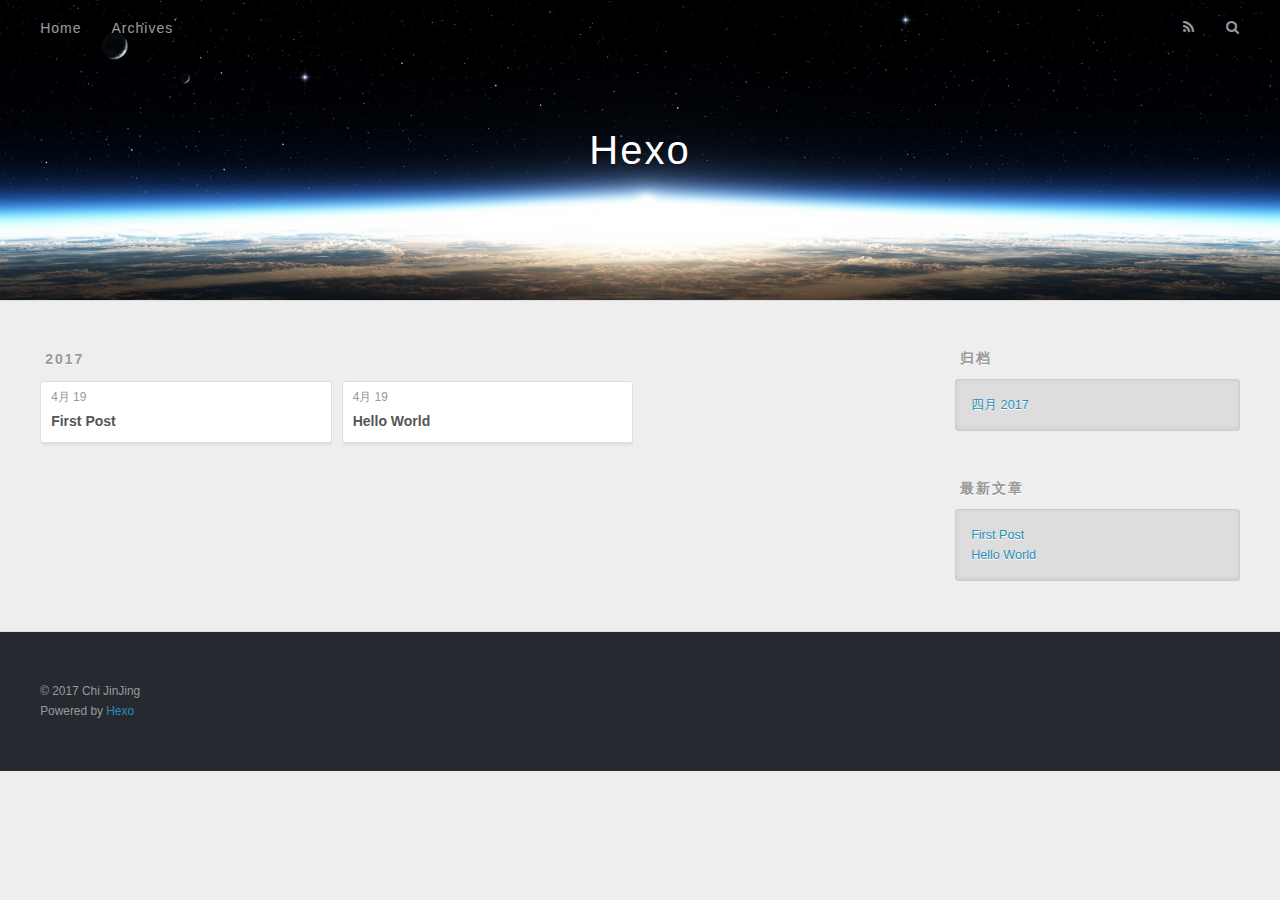
==== archives/2017/index.html @ 20dba2d6 "Site updated: 2017-04-19 13:00:34" ====
<!DOCTYPE html>
<html>
<head>
  <meta charset="utf-8">
  
  <title>归档: 2017 | Hexo</title>
  <meta name="viewport" content="width=device-width, initial-scale=1, maximum-scale=1">
  <meta property="og:type" content="website">
<meta property="og:title" content="Hexo">
<meta property="og:url" content="http://chijinjing.top/archives/2017/index.html">
<meta property="og:site_name" content="Hexo">
<meta name="twitter:card" content="summary">
<meta name="twitter:title" content="Hexo">
  
    <link rel="alternate" href="/atom.xml" title="Hexo" type="application/atom+xml">
  
  
    <link rel="icon" href="/favicon.png">
  
  
    <link href="//fonts.googleapis.com/css?family=Source+Code+Pro" rel="stylesheet" type="text/css">
  
  <link rel="stylesheet" href="/css/style.css">
  

</head>

<body>
  <div id="container">
    <div id="wrap">
      <header id="header">
  <div id="banner"></div>
  <div id="header-outer" class="outer">
    <div id="header-title" class="inner">
      <h1 id="logo-wrap">
        <a href="/" id="logo">Hexo</a>
      </h1>
      
    </div>
    <div id="header-inner" class="inner">
      <nav id="main-nav">
        <a id="main-nav-toggle" class="nav-icon"></a>
        
          <a class="main-nav-link" href="/">Home</a>
        
          <a class="main-nav-link" href="/archives">Archives</a>
        
      </nav>
      <nav id="sub-nav">
        
          <a id="nav-rss-link" class="nav-icon" href="/atom.xml" title="RSS Feed"></a>
        
        <a id="nav-search-btn" class="nav-icon" title="搜索"></a>
      </nav>
      <div id="search-form-wrap">
        <form action="//google.com/search" method="get" accept-charset="UTF-8" class="search-form"><input type="search" name="q" class="search-form-input" placeholder="Search"><button type="submit" class="search-form-submit">&#xF002;</button><input type="hidden" name="sitesearch" value="http://chijinjing.top"></form>
      </div>
    </div>
  </div>
</header>
      <div class="outer">
        <section id="main">
  
  
    
    
      
      
      <section class="archives-wrap">
        <div class="archive-year-wrap">
          <a href="/archives/2017" class="archive-year">2017</a>
        </div>
        <div class="archives">
    
    <article class="archive-article archive-type-post">
  <div class="archive-article-inner">
    <header class="archive-article-header">
      <a href="/2017/04/19/First-Post/" class="archive-article-date">
  <time datetime="2017-04-19T04:58:20.000Z" itemprop="datePublished">4月 19</time>
</a>
      
  
    <h1 itemprop="name">
      <a class="archive-article-title" href="/2017/04/19/First-Post/">First Post</a>
    </h1>
  

    </header>
  </div>
</article>
  
    
    
    <article class="archive-article archive-type-post">
  <div class="archive-article-inner">
    <header class="archive-article-header">
      <a href="/2017/04/19/hello-world/" class="archive-article-date">
  <time datetime="2017-04-19T04:45:37.104Z" itemprop="datePublished">4月 19</time>
</a>
      
  
    <h1 itemprop="name">
      <a class="archive-article-title" href="/2017/04/19/hello-world/">Hello World</a>
    </h1>
  

    </header>
  </div>
</article>
  
  
    </div></section>
  

</section>
        
          <aside id="sidebar">
  
    

  
    

  
    
  
    
  <div class="widget-wrap">
    <h3 class="widget-title">归档</h3>
    <div class="widget">
      <ul class="archive-list"><li class="archive-list-item"><a class="archive-list-link" href="/archives/2017/04/">四月 2017</a></li></ul>
    </div>
  </div>


  
    
  <div class="widget-wrap">
    <h3 class="widget-title">最新文章</h3>
    <div class="widget">
      <ul>
        
          <li>
            <a href="/2017/04/19/First-Post/">First Post</a>
          </li>
        
          <li>
            <a href="/2017/04/19/hello-world/">Hello World</a>
          </li>
        
      </ul>
    </div>
  </div>

  
</aside>
        
      </div>
      <footer id="footer">
  
  <div class="outer">
    <div id="footer-info" class="inner">
      &copy; 2017 Chi JinJing<br>
      Powered by <a href="http://hexo.io/" target="_blank">Hexo</a>
    </div>
  </div>
</footer>
    </div>
    <nav id="mobile-nav">
  
    <a href="/" class="mobile-nav-link">Home</a>
  
    <a href="/archives" class="mobile-nav-link">Archives</a>
  
</nav>
    

<script src="//ajax.googleapis.com/ajax/libs/jquery/2.0.3/jquery.min.js"></script>


  <link rel="stylesheet" href="/fancybox/jquery.fancybox.css">
  <script src="/fancybox/jquery.fancybox.pack.js"></script>


<script src="/js/script.js"></script>

  </div>
</body>
</html>
---- css/style.css ----
body {
  width: 100%;
}
body:before,
body:after {
  content: "";
  display: table;
}
body:after {
  clear: both;
}
html,
body,
div,
span,
applet,
object,
iframe,
h1,
h2,
h3,
h4,
h5,
h6,
p,
blockquote,
pre,
a,
abbr,
acronym,
address,
big,
cite,
code,
del,
dfn,
em,
img,
ins,
kbd,
q,
s,
samp,
small,
strike,
strong,
sub,
sup,
tt,
var,
dl,
dt,
dd,
ol,
ul,
li,
fieldset,
form,
label,
legend,
table,
caption,
tbody,
tfoot,
thead,
tr,
th,
td {
  margin: 0;
  padding: 0;
  border: 0;
  outline: 0;
  font-weight: inherit;
  font-style: inherit;
  font-family: inherit;
  font-size: 100%;
  vertical-align: baseline;
}
body {
  line-height: 1;
  color: #000;
  background: #fff;
}
ol,
ul {
  list-style: none;
}
table {
  border-collapse: separate;
  border-spacing: 0;
  vertical-align: middle;
}
caption,
th,
td {
  text-align: left;
  font-weight: normal;
  vertical-align: middle;
}
a img {
  border: none;
}
input,
button {
  margin: 0;
  padding: 0;
}
input::-moz-focus-inner,
button::-moz-focus-inner {
  border: 0;
  padding: 0;
}
@font-face {
  font-family: FontAwesome;
  font-style: normal;
  font-weight: normal;
  src: url("fonts/fontawesome-webfont.eot?v=#4.0.3");
  src: url("fonts/fontawesome-webfont.eot?#iefix&v=#4.0.3") format("embedded-opentype"), url("fonts/fontawesome-webfont.woff?v=#4.0.3") format("woff"), url("fonts/fontawesome-webfont.ttf?v=#4.0.3") format("truetype"), url("fonts/fontawesome-webfont.svg#fontawesomeregular?v=#4.0.3") format("svg");
}
html,
body,
#container {
  height: 100%;
}
body {
  background: #eee;
  font: 14px "Helvetica Neue", Helvetica, Arial, sans-serif;
  -webkit-text-size-adjust: 100%;
}
.outer {
  max-width: 1220px;
  margin: 0 auto;
  padding: 0 20px;
}
.outer:before,
.outer:after {
  content: "";
  display: table;
}
.outer:after {
  clear: both;
}
.inner {
  display: inline;
  float: left;
  width: 98.33333333333333%;
  margin: 0 0.833333333333333%;
}
.left,
.alignleft {
  float: left;
}
.right,
.alignright {
  float: right;
}
.clear {
  clear: both;
}
#container {
  position: relative;
}
.mobile-nav-on {
  overflow: hidden;
}
#wrap {
  height: 100%;
  width: 100%;
  position: absolute;
  top: 0;
  left: 0;
  -webkit-transition: 0.2s ease-out;
  -moz-transition: 0.2s ease-out;
  -ms-transition: 0.2s ease-out;
  transition: 0.2s ease-out;
  z-index: 1;
  background: #eee;
}
.mobile-nav-on #wrap {
  left: 280px;
}
@media screen and (min-width: 768px) {
  #main {
    display: inline;
    float: left;
    width: 73.33333333333333%;
    margin: 0 0.833333333333333%;
  }
}
.article-date,
.article-category-link,
.archive-year,
.widget-title {
  text-decoration: none;
  text-transform: uppercase;
  letter-spacing: 2px;
  color: #999;
  margin-bottom: 1em;
  margin-left: 5px;
  line-height: 1em;
  text-shadow: 0 1px #fff;
  font-weight: bold;
}
.article-inner,
.archive-article-inner {
  background: #fff;
  -webkit-box-shadow: 1px 2px 3px #ddd;
  box-shadow: 1px 2px 3px #ddd;
  border: 1px solid #ddd;
  border-radius: 3px;
}
.article-entry h1,
.widget h1 {
  font-size: 2em;
}
.article-entry h2,
.widget h2 {
  font-size: 1.5em;
}
.article-entry h3,
.widget h3 {
  font-size: 1.3em;
}
.article-entry h4,
.widget h4 {
  font-size: 1.2em;
}
.article-entry h5,
.widget h5 {
  font-size: 1em;
}
.article-entry h6,
.widget h6 {
  font-size: 1em;
  color: #999;
}
.article-entry hr,
.widget hr {
  border: 1px dashed #ddd;
}
.article-entry strong,
.widget strong {
  font-weight: bold;
}
.article-entry em,
.widget em,
.article-entry cite,
.widget cite {
  font-style: italic;
}
.article-entry sup,
.widget sup,
.article-entry sub,
.widget sub {
  font-size: 0.75em;
  line-height: 0;
  position: relative;
  vertical-align: baseline;
}
.article-entry sup,
.widget sup {
  top: -0.5em;
}
.article-entry sub,
.widget sub {
  bottom: -0.2em;
}
.article-entry small,
.widget small {
  font-size: 0.85em;
}
.article-entry acronym,
.widget acronym,
.article-entry abbr,
.widget abbr {
  border-bottom: 1px dotted;
}
.article-entry ul,
.widget ul,
.article-entry ol,
.widget ol,
.article-entry dl,
.widget dl {
  margin: 0 20px;
  line-height: 1.6em;
}
.article-entry ul ul,
.widget ul ul,
.article-entry ol ul,
.widget ol ul,
.article-entry ul ol,
.widget ul ol,
.article-entry ol ol,
.widget ol ol {
  margin-top: 0;
  margin-bottom: 0;
}
.article-entry ul,
.widget ul {
  list-style: disc;
}
.article-entry ol,
.widget ol {
  list-style: decimal;
}
.article-entry dt,
.widget dt {
  font-weight: bold;
}
#header {
  height: 300px;
  position: relative;
  border-bottom: 1px solid #ddd;
}
#header:before,
#header:after {
  content: "";
  position: absolute;
  left: 0;
  right: 0;
  height: 40px;
}
#header:before {
  top: 0;
  background: -webkit-linear-gradient(rgba(0,0,0,0.2), transparent);
  background: -moz-linear-gradient(rgba(0,0,0,0.2), transparent);
  background: -ms-linear-gradient(rgba(0,0,0,0.2), transparent);
  background: linear-gradient(rgba(0,0,0,0.2), transparent);
}
#header:after {
  bottom: 0;
  background: -webkit-linear-gradient(transparent, rgba(0,0,0,0.2));
  background: -moz-linear-gradient(transparent, rgba(0,0,0,0.2));
  background: -ms-linear-gradient(transparent, rgba(0,0,0,0.2));
  background: linear-gradient(transparent, rgba(0,0,0,0.2));
}
#header-outer {
  height: 100%;
  position: relative;
}
#header-inner {
  position: relative;
  overflow: hidden;
}
#banner {
  position: absolute;
  top: 0;
  left: 0;
  width: 100%;
  height: 100%;
  background: url("images/banner.jpg") center #000;
  -webkit-background-size: cover;
  -moz-background-size: cover;
  background-size: cover;
  z-index: -1;
}
#header-title {
  text-align: center;
  height: 40px;
  position: absolute;
  top: 50%;
  left: 0;
  margin-top: -20px;
}
#logo,
#subtitle {
  text-decoration: none;
  color: #fff;
  font-weight: 300;
  text-shadow: 0 1px 4px rgba(0,0,0,0.3);
}
#logo {
  font-size: 40px;
  line-height: 40px;
  letter-spacing: 2px;
}
#subtitle {
  font-size: 16px;
  line-height: 16px;
  letter-spacing: 1px;
}
#subtitle-wrap {
  margin-top: 16px;
}
#main-nav {
  float: left;
  margin-left: -15px;
}
.nav-icon,
.main-nav-link {
  float: left;
  color: #fff;
  opacity: 0.6;
  text-decoration: none;
  text-shadow: 0 1px rgba(0,0,0,0.2);
  -webkit-transition: opacity 0.2s;
  -moz-transition: opacity 0.2s;
  -ms-transition: opacity 0.2s;
  transition: opacity 0.2s;
  display: block;
  padding: 20px 15px;
}
.nav-icon:hover,
.main-nav-link:hover {
  opacity: 1;
}
.nav-icon {
  font-family: FontAwesome;
  text-align: center;
  font-size: 14px;
  width: 14px;
  height: 14px;
  padding: 20px 15px;
  position: relative;
  cursor: pointer;
}
.main-nav-link {
  font-weight: 300;
  letter-spacing: 1px;
}
@media screen and (max-width: 479px) {
  .main-nav-link {
    display: none;
  }
}
#main-nav-toggle {
  display: none;
}
#main-nav-toggle:before {
  content: "\f0c9";
}
@media screen and (max-width: 479px) {
  #main-nav-toggle {
    display: block;
  }
}
#sub-nav {
  float: right;
  margin-right: -15px;
}
#nav-rss-link:before {
  content: "\f09e";
}
#nav-search-btn:before {
  content: "\f002";
}
#search-form-wrap {
  position: absolute;
  top: 15px;
  width: 150px;
  height: 30px;
  right: -150px;
  opacity: 0;
  -webkit-transition: 0.2s ease-out;
  -moz-transition: 0.2s ease-out;
  -ms-transition: 0.2s ease-out;
  transition: 0.2s ease-out;
}
#search-form-wrap.on {
  opacity: 1;
  right: 0;
}
@media screen and (max-width: 479px) {
  #search-form-wrap {
    width: 100%;
    right: -100%;
  }
}
.search-form {
  position: absolute;
  top: 0;
  left: 0;
  right: 0;
  background: #fff;
  padding: 5px 15px;
  border-radius: 15px;
  -webkit-box-shadow: 0 0 10px rgba(0,0,0,0.3);
  box-shadow: 0 0 10px rgba(0,0,0,0.3);
}
.search-form-input {
  border: none;
  background: none;
  color: #555;
  width: 100%;
  font: 13px "Helvetica Neue", Helvetica, Arial, sans-serif;
  outline: none;
}
.search-form-input::-webkit-search-results-decoration,
.search-form-input::-webkit-search-cancel-button {
  -webkit-appearance: none;
}
.search-form-submit {
  position: absolute;
  top: 50%;
  right: 10px;
  margin-top: -7px;
  font: 13px FontAwesome;
  border: none;
  background: none;
  color: #bbb;
  cursor: pointer;
}
.search-form-submit:hover,
.search-form-submit:focus {
  color: #777;
}
.article {
  margin: 50px 0;
}
.article-inner {
  overflow: hidden;
}
.article-meta:before,
.article-meta:after {
  content: "";
  display: table;
}
.article-meta:after {
  clear: both;
}
.article-date {
  float: left;
}
.article-category {
  float: left;
  line-height: 1em;
  color: #ccc;
  text-shadow: 0 1px #fff;
  margin-left: 8px;
}
.article-category:before {
  content: "\2022";
}
.article-category-link {
  margin: 0 12px 1em;
}
.article-header {
  padding: 20px 20px 0;
}
.article-title {
  text-decoration: none;
  font-size: 2em;
  font-weight: bold;
  color: #555;
  line-height: 1.1em;
  -webkit-transition: color 0.2s;
  -moz-transition: color 0.2s;
  -ms-transition: color 0.2s;
  transition: color 0.2s;
}
a.article-title:hover {
  color: #258fb8;
}
.article-entry {
  color: #555;
  padding: 0 20px;
}
.article-entry:before,
.article-entry:after {
  content: "";
  display: table;
}
.article-entry:after {
  clear: both;
}
.article-entry p,
.article-entry table {
  line-height: 1.6em;
  margin: 1.6em 0;
}
.article-entry h1,
.article-entry h2,
.article-entry h3,
.article-entry h4,
.article-entry h5,
.article-entry h6 {
  font-weight: bold;
}
.article-entry h1,
.article-entry h2,
.article-entry h3,
.article-entry h4,
.article-entry h5,
.article-entry h6 {
  line-height: 1.1em;
  margin: 1.1em 0;
}
.article-entry a {
  color: #258fb8;
  text-decoration: none;
}
.article-entry a:hover {
  text-decoration: underline;
}
.article-entry ul,
.article-entry ol,
.article-entry dl {
  margin-top: 1.6em;
  margin-bottom: 1.6em;
}
.article-entry img,
.article-entry video {
  max-width: 100%;
  height: auto;
  display: block;
  margin: auto;
}
.article-entry iframe {
  border: none;
}
.article-entry table {
  width: 100%;
  border-collapse: collapse;
  border-spacing: 0;
}
.article-entry th {
  font-weight: bold;
  border-bottom: 3px solid #ddd;
  padding-bottom: 0.5em;
}
.article-entry td {
  border-bottom: 1px solid #ddd;
  padding: 10px 0;
}
.article-entry blockquote {
  font-family: Georgia, "Times New Roman", serif;
  font-size: 1.4em;
  margin: 1.6em 20px;
  text-align: center;
}
.article-entry blockquote footer {
  font-size: 14px;
  margin: 1.6em 0;
  font-family: "Helvetica Neue", Helvetica, Arial, sans-serif;
}
.article-entry blockquote footer cite:before {
  content: "—";
  padding: 0 0.5em;
}
.article-entry .pullquote {
  text-align: left;
  width: 45%;
  margin: 0;
}
.article-entry .pullquote.left {
  margin-left: 0.5em;
  margin-right: 1em;
}
.article-entry .pullquote.right {
  margin-right: 0.5em;
  margin-left: 1em;
}
.article-entry .caption {
  color: #999;
  display: block;
  font-size: 0.9em;
  margin-top: 0.5em;
  position: relative;
  text-align: center;
}
.article-entry .video-container {
  position: relative;
  padding-top: 56.25%;
  height: 0;
  overflow: hidden;
}
.article-entry .video-container iframe,
.article-entry .video-container object,
.article-entry .video-container embed {
  position: absolute;
  top: 0;
  left: 0;
  width: 100%;
  height: 100%;
  margin-top: 0;
}
.article-more-link a {
  display: inline-block;
  line-height: 1em;
  padding: 6px 15px;
  border-radius: 15px;
  background: #eee;
  color: #999;
  text-shadow: 0 1px #fff;
  text-decoration: none;
}
.article-more-link a:hover {
  background: #258fb8;
  color: #fff;
  text-decoration: none;
  text-shadow: 0 1px #1e7293;
}
.article-footer {
  font-size: 0.85em;
  line-height: 1.6em;
  border-top: 1px solid #ddd;
  padding-top: 1.6em;
  margin: 0 20px 20px;
}
.article-footer:before,
.article-footer:after {
  content: "";
  display: table;
}
.article-footer:after {
  clear: both;
}
.article-footer a {
  color: #999;
  text-decoration: none;
}
.article-footer a:hover {
  color: #555;
}
.article-tag-list-item {
  float: left;
  margin-right: 10px;
}
.article-tag-list-link:before {
  content: "#";
}
.article-comment-link {
  float: right;
}
.article-comment-link:before {
  content: "\f075";
  font-family: FontAwesome;
  padding-right: 8px;
}
.article-share-link {
  cursor: pointer;
  float: right;
  margin-left: 20px;
}
.article-share-link:before {
  content: "\f064";
  font-family: FontAwesome;
  padding-right: 6px;
}
#article-nav {
  position: relative;
}
#article-nav:before,
#article-nav:after {
  content: "";
  display: table;
}
#article-nav:after {
  clear: both;
}
@media screen and (min-width: 768px) {
  #article-nav {
    margin: 50px 0;
  }
  #article-nav:before {
    width: 8px;
    height: 8px;
    position: absolute;
    top: 50%;
    left: 50%;
    margin-top: -4px;
    margin-left: -4px;
    content: "";
    border-radius: 50%;
    background: #ddd;
    -webkit-box-shadow: 0 1px 2px #fff;
    box-shadow: 0 1px 2px #fff;
  }
}
.article-nav-link-wrap {
  text-decoration: none;
  text-shadow: 0 1px #fff;
  color: #999;
  -webkit-box-sizing: border-box;
  -moz-box-sizing: border-box;
  box-sizing: border-box;
  margin-top: 50px;
  text-align: center;
  display: block;
}
.article-nav-link-wrap:hover {
  color: #555;
}
@media screen and (min-width: 768px) {
  .article-nav-link-wrap {
    width: 50%;
    margin-top: 0;
  }
}
@media screen and (min-width: 768px) {
  #article-nav-newer {
    float: left;
    text-align: right;
    padding-right: 20px;
  }
}
@media screen and (min-width: 768px) {
  #article-nav-older {
    float: right;
    text-align: left;
    padding-left: 20px;
  }
}
.article-nav-caption {
  text-transform: uppercase;
  letter-spacing: 2px;
  color: #ddd;
  line-height: 1em;
  font-weight: bold;
}
#article-nav-newer .article-nav-caption {
  margin-right: -2px;
}
.article-nav-title {
  font-size: 0.85em;
  line-height: 1.6em;
  margin-top: 0.5em;
}
.article-share-box {
  position: absolute;
  display: none;
  background: #fff;
  -webkit-box-shadow: 1px 2px 10px rgba(0,0,0,0.2);
  box-shadow: 1px 2px 10px rgba(0,0,0,0.2);
  border-radius: 3px;
  margin-left: -145px;
  overflow: hidden;
  z-index: 1;
}
.article-share-box.on {
  display: block;
}
.article-share-input {
  width: 100%;
  background: none;
  -webkit-box-sizing: border-box;
  -moz-box-sizing: border-box;
  box-sizing: border-box;
  font: 14px "Helvetica Neue", Helvetica, Arial, sans-serif;
  padding: 0 15px;
  color: #555;
  outline: none;
  border: 1px solid #ddd;
  border-radius: 3px 3px 0 0;
  height: 36px;
  line-height: 36px;
}
.article-share-links {
  background: #eee;
}
.article-share-links:before,
.article-share-links:after {
  content: "";
  display: table;
}
.article-share-links:after {
  clear: both;
}
.article-share-twitter,
.article-share-facebook,
.article-share-pinterest,
.article-share-google {
  width: 50px;
  height: 36px;
  display: block;
  float: left;
  position: relative;
  color: #999;
  text-shadow: 0 1px #fff;
}
.article-share-twitter:before,
.article-share-facebook:before,
.article-share-pinterest:before,
.article-share-google:before {
  font-size: 20px;
  font-family: FontAwesome;
  width: 20px;
  height: 20px;
  position: absolute;
  top: 50%;
  left: 50%;
  margin-top: -10px;
  margin-left: -10px;
  text-align: center;
}
.article-share-twitter:hover,
.article-share-facebook:hover,
.article-share-pinterest:hover,
.article-share-google:hover {
  color: #fff;
}
.article-share-twitter:before {
  content: "\f099";
}
.article-share-twitter:hover {
  background: #00aced;
  text-shadow: 0 1px #008abe;
}
.article-share-facebook:before {
  content: "\f09a";
}
.article-share-facebook:hover {
  background: #3b5998;
  text-shadow: 0 1px #2f477a;
}
.article-share-pinterest:before {
  content: "\f0d2";
}
.article-share-pinterest:hover {
  background: #cb2027;
  text-shadow: 0 1px #a21a1f;
}
.article-share-google:before {
  content: "\f0d5";
}
.article-share-google:hover {
  background: #dd4b39;
  text-shadow: 0 1px #be3221;
}
.article-gallery {
  background: #000;
  position: relative;
}
.article-gallery-photos {
  position: relative;
  overflow: hidden;
}
.article-gallery-img {
  display: none;
  max-width: 100%;
}
.article-gallery-img:first-child {
  display: block;
}
.article-gallery-img.loaded {
  position: absolute;
  display: block;
}
.article-gallery-img img {
  display: block;
  max-width: 100%;
  margin: 0 auto;
}
#comments {
  background: #fff;
  -webkit-box-shadow: 1px 2px 3px #ddd;
  box-shadow: 1px 2px 3px #ddd;
  padding: 20px;
  border: 1px solid #ddd;
  border-radius: 3px;
  margin: 50px 0;
}
#comments a {
  color: #258fb8;
}
.archives-wrap {
  margin: 50px 0;
}
.archives:before,
.archives:after {
  content: "";
  display: table;
}
.archives:after {
  clear: both;
}
.archive-year-wrap {
  margin-bottom: 1em;
}
.archives {
  -webkit-column-gap: 10px;
  -moz-column-gap: 10px;
  column-gap: 10px;
}
@media screen and (min-width: 480px) and (max-width: 767px) {
  .archives {
    -webkit-column-count: 2;
    -moz-column-count: 2;
    column-count: 2;
  }
}
@media screen and (min-width: 768px) {
  .archives {
    -webkit-column-count: 3;
    -moz-column-count: 3;
    column-count: 3;
  }
}
.archive-article {
  -webkit-column-break-inside: avoid;
  page-break-inside: avoid;
  overflow: hidden;
  break-inside: avoid-column;
}
.archive-article-inner {
  padding: 10px;
  margin-bottom: 15px;
}
.archive-article-title {
  text-decoration: none;
  font-weight: bold;
  color: #555;
  -webkit-transition: color 0.2s;
  -moz-transition: color 0.2s;
  -ms-transition: color 0.2s;
  transition: color 0.2s;
  line-height: 1.6em;
}
.archive-article-title:hover {
  color: #258fb8;
}
.archive-article-footer {
  margin-top: 1em;
}
.archive-article-date {
  color: #999;
  text-decoration: none;
  font-size: 0.85em;
  line-height: 1em;
  margin-bottom: 0.5em;
  display: block;
}
#page-nav {
  margin: 50px auto;
  background: #fff;
  -webkit-box-shadow: 1px 2px 3px #ddd;
  box-shadow: 1px 2px 3px #ddd;
  border: 1px solid #ddd;
  border-radius: 3px;
  text-align: center;
  color: #999;
  overflow: hidden;
}
#page-nav:before,
#page-nav:after {
  content: "";
  display: table;
}
#page-nav:after {
  clear: both;
}
#page-nav a,
#page-nav span {
  padding: 10px 20px;
  line-height: 1;
  height: 2ex;
}
#page-nav a {
  color: #999;
  text-decoration: none;
}
#page-nav a:hover {
  background: #999;
  color: #fff;
}
#page-nav .prev {
  float: left;
}
#page-nav .next {
  float: right;
}
#page-nav .page-number {
  display: inline-block;
}
@media screen and (max-width: 479px) {
  #page-nav .page-number {
    display: none;
  }
}
#page-nav .current {
  color: #555;
  font-weight: bold;
}
#page-nav .space {
  color: #ddd;
}
#footer {
  background: #262a30;
  padding: 50px 0;
  border-top: 1px solid #ddd;
  color: #999;
}
#footer a {
  color: #258fb8;
  text-decoration: none;
}
#footer a:hover {
  text-decoration: underline;
}
#footer-info {
  line-height: 1.6em;
  font-size: 0.85em;
}
.article-entry pre,
.article-entry .highlight {
  background: #2d2d2d;
  margin: 0 -20px;
  padding: 15px 20px;
  border-style: solid;
  border-color: #ddd;
  border-width: 1px 0;
  overflow: auto;
  color: #ccc;
  line-height: 22.400000000000002px;
}
.article-entry .highlight .gutter pre,
.article-entry .gist .gist-file .gist-data .line-numbers {
  color: #666;
  font-size: 0.85em;
}
.article-entry pre,
.article-entry code {
  font-family: "Source Code Pro", Consolas, Monaco, Menlo, Consolas, monospace;
}
.article-entry code {
  background: #eee;
  text-shadow: 0 1px #fff;
  padding: 0 0.3em;
}
.article-entry pre code {
  background: none;
  text-shadow: none;
  padding: 0;
}
.article-entry .highlight pre {
  border: none;
  margin: 0;
  padding: 0;
}
.article-entry .highlight table {
  margin: 0;
  width: auto;
}
.article-entry .highlight td {
  border: none;
  padding: 0;
}
.article-entry .highlight figcaption {
  font-size: 0.85em;
  color: #999;
  line-height: 1em;
  margin-bottom: 1em;
}
.article-entry .highlight figcaption:before,
.article-entry .highlight figcaption:after {
  content: "";
  display: table;
}
.article-entry .highlight figcaption:after {
  clear: both;
}
.article-entry .highlight figcaption a {
  float: right;
}
.article-entry .highlight .gutter pre {
  text-align: right;
  padding-right: 20px;
}
.article-entry .highlight .line {
  height: 22.400000000000002px;
}
.article-entry .highlight .line.marked {
  background: #515151;
}
.article-entry .gist {
  margin: 0 -20px;
  border-style: solid;
  border-color: #ddd;
  border-width: 1px 0;
  background: #2d2d2d;
  padding: 15px 20px 15px 0;
}
.article-entry .gist .gist-file {
  border: none;
  font-family: "Source Code Pro", Consolas, Monaco, Menlo, Consolas, monospace;
  margin: 0;
}
.article-entry .gist .gist-file .gist-data {
  background: none;
  border: none;
}
.article-entry .gist .gist-file .gist-data .line-numbers {
  background: none;
  border: none;
  padding: 0 20px 0 0;
}
.article-entry .gist .gist-file .gist-data .line-data {
  padding: 0 !important;
}
.article-entry .gist .gist-file .highlight {
  margin: 0;
  padding: 0;
  border: none;
}
.article-entry .gist .gist-file .gist-meta {
  background: #2d2d2d;
  color: #999;
  font: 0.85em "Helvetica Neue", Helvetica, Arial, sans-serif;
  text-shadow: 0 0;
  padding: 0;
  margin-top: 1em;
  margin-left: 20px;
}
.article-entry .gist .gist-file .gist-meta a {
  color: #258fb8;
  font-weight: normal;
}
.article-entry .gist .gist-file .gist-meta a:hover {
  text-decoration: underline;
}
pre .comment,
pre .title {
  color: #999;
}
pre .variable,
pre .attribute,
pre .tag,
pre .regexp,
pre .ruby .constant,
pre .xml .tag .title,
pre .xml .pi,
pre .xml .doctype,
pre .html .doctype,
pre .css .id,
pre .css .class,
pre .css .pseudo {
  color: #f2777a;
}
pre .number,
pre .preprocessor,
pre .built_in,
pre .literal,
pre .params,
pre .constant {
  color: #f99157;
}
pre .class,
pre .ruby .class .title,
pre .css .rules .attribute {
  color: #9c9;
}
pre .string,
pre .value,
pre .inheritance,
pre .header,
pre .ruby .symbol,
pre .xml .cdata {
  color: #9c9;
}
pre .css .hexcolor {
  color: #6cc;
}
pre .function,
pre .python .decorator,
pre .python .title,
pre .ruby .function .title,
pre .ruby .title .keyword,
pre .perl .sub,
pre .javascript .title,
pre .coffeescript .title {
  color: #69c;
}
pre .keyword,
pre .javascript .function {
  color: #c9c;
}
@media screen and (max-width: 479px) {
  #mobile-nav {
    position: absolute;
    top: 0;
    left: 0;
    width: 280px;
    height: 100%;
    background: #191919;
    border-right: 1px solid #fff;
  }
}
@media screen and (max-width: 479px) {
  .mobile-nav-link {
    display: block;
    color: #999;
    text-decoration: none;
    padding: 15px 20px;
    font-weight: bold;
  }
  .mobile-nav-link:hover {
    color: #fff;
  }
}
@media screen and (min-width: 768px) {
  #sidebar {
    display: inline;
    float: left;
    width: 23.333333333333332%;
    margin: 0 0.833333333333333%;
  }
}
.widget-wrap {
  margin: 50px 0;
}
.widget {
  color: #777;
  text-shadow: 0 1px #fff;
  background: #ddd;
  -webkit-box-shadow: 0 -1px 4px #ccc inset;
  box-shadow: 0 -1px 4px #ccc inset;
  border: 1px solid #ccc;
  padding: 15px;
  border-radius: 3px;
}
.widget a {
  color: #258fb8;
  text-decoration: none;
}
.widget a:hover {
  text-decoration: underline;
}
.widget ul ul,
.widget ol ul,
.widget dl ul,
.widget ul ol,
.widget ol ol,
.widget dl ol,
.widget ul dl,
.widget ol dl,
.widget dl dl {
  margin-left: 15px;
  list-style: disc;
}
.widget {
  line-height: 1.6em;
  word-wrap: break-word;
  font-size: 0.9em;
}
.widget ul,
.widget ol {
  list-style: none;
  margin: 0;
}
.widget ul ul,
.widget ol ul,
.widget ul ol,
.widget ol ol {
  margin: 0 20px;
}
.widget ul ul,
.widget ol ul {
  list-style: disc;
}
.widget ul ol,
.widget ol ol {
  list-style: decimal;
}
.category-list-count,
.tag-list-count,
.archive-list-count {
  padding-left: 5px;
  color: #999;
  font-size: 0.85em;
}
.category-list-count:before,
.tag-list-count:before,
.archive-list-count:before {
  content: "(";
}
.category-list-count:after,
.tag-list-count:after,
.archive-list-count:after {
  content: ")";
}
.tagcloud a {
  margin-right: 5px;
  display: inline-block;
}
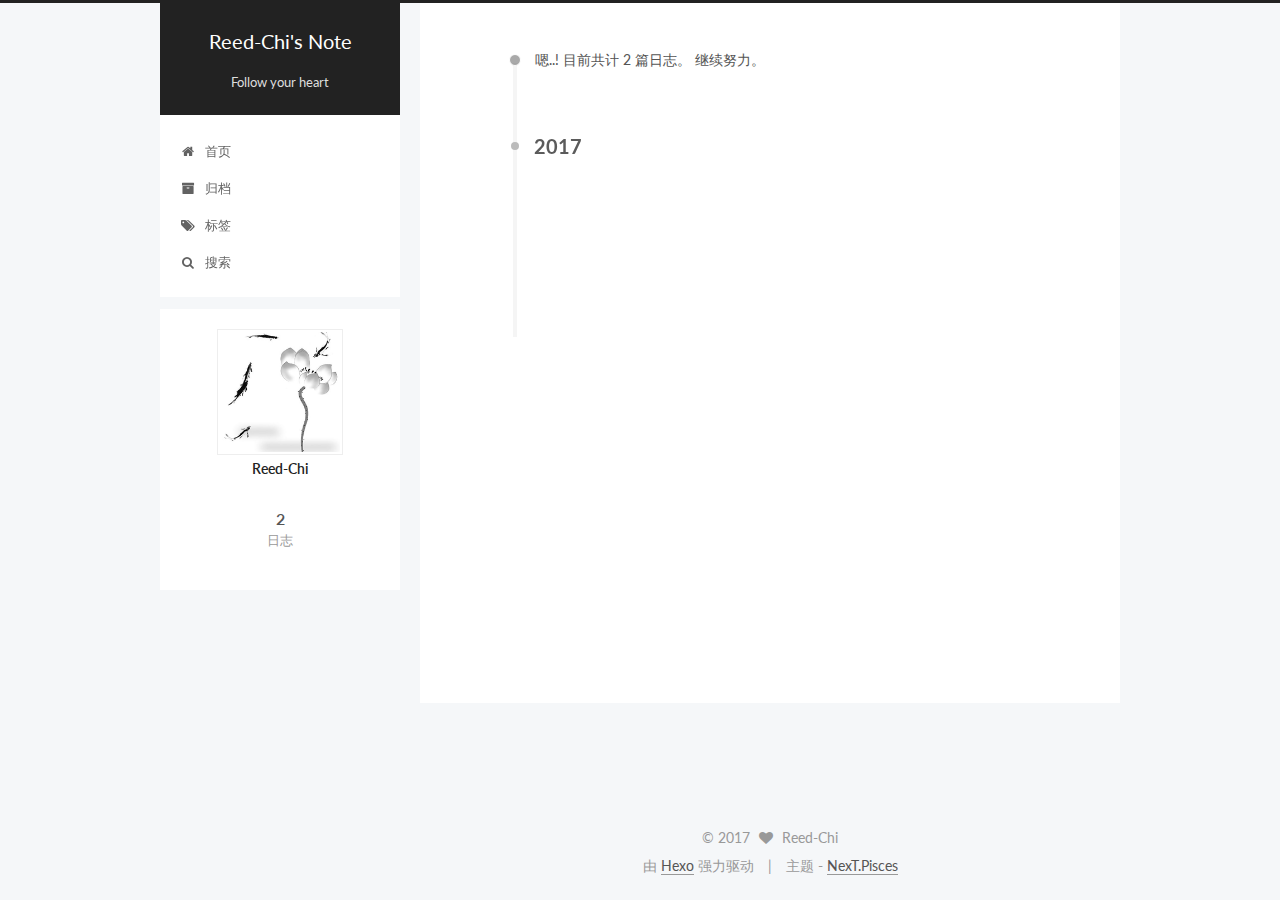
==== commit f6346b42: "Site updated: 2017-04-19 15:24:48" ====
--- a/archives/2017/index.html
+++ b/archives/2017/index.html
@@ -1,189 +1,623 @@
-<!DOCTYPE html>
-<html>
+<!doctype html>
+
+
+
+  
+
+
+<html class="theme-next pisces use-motion" lang="zh-Hans">
 <head>
-  <meta charset="utf-8">
-  
-  <title>归档: 2017 | Hexo</title>
-  <meta name="viewport" content="width=device-width, initial-scale=1, maximum-scale=1">
-  <meta property="og:type" content="website">
-<meta property="og:title" content="Hexo">
+  <meta charset="UTF-8"/>
+<meta http-equiv="X-UA-Compatible" content="IE=edge" />
+<meta name="viewport" content="width=device-width, initial-scale=1, maximum-scale=1"/>
+
+
+
+
+
+
+<meta http-equiv="Cache-Control" content="no-transform" />
+<meta http-equiv="Cache-Control" content="no-siteapp" />
+
+
+
+
+
+
+
+
+
+
+
+
+
+
+
+  
+  
+  <link href="/lib/fancybox/source/jquery.fancybox.css?v=2.1.5" rel="stylesheet" type="text/css" />
+
+
+
+
+  
+  
+  
+  
+
+  
+    
+    
+  
+
+  
+
+  
+
+  
+
+  
+
+  
+    
+    
+    <link href="//fonts.googleapis.com/css?family=Lato:300,300italic,400,400italic,700,700italic&subset=latin,latin-ext" rel="stylesheet" type="text/css">
+  
+
+
+
+
+
+
+<link href="/lib/font-awesome/css/font-awesome.min.css?v=4.6.2" rel="stylesheet" type="text/css" />
+
+<link href="/css/main.css?v=5.1.0" rel="stylesheet" type="text/css" />
+
+
+  <meta name="keywords" content="Hexo, NexT" />
+
+
+
+
+
+
+
+
+  <link rel="shortcut icon" type="image/x-icon" href="/favicon.ico?v=5.1.0" />
+
+
+
+
+
+
+<meta property="og:type" content="website">
+<meta property="og:title" content="Reed-Chi's Note">
 <meta property="og:url" content="http://chijinjing.top/archives/2017/index.html">
-<meta property="og:site_name" content="Hexo">
+<meta property="og:site_name" content="Reed-Chi's Note">
 <meta name="twitter:card" content="summary">
-<meta name="twitter:title" content="Hexo">
-  
-    <link rel="alternate" href="/atom.xml" title="Hexo" type="application/atom+xml">
-  
-  
-    <link rel="icon" href="/favicon.png">
-  
-  
-    <link href="//fonts.googleapis.com/css?family=Source+Code+Pro" rel="stylesheet" type="text/css">
-  
-  <link rel="stylesheet" href="/css/style.css">
-  
-
+<meta name="twitter:title" content="Reed-Chi's Note">
+
+
+
+<script type="text/javascript" id="hexo.configurations">
+  var NexT = window.NexT || {};
+  var CONFIG = {
+    root: '/',
+    scheme: 'Pisces',
+    sidebar: {"position":"left","display":"post","offset":12,"offset_float":0,"b2t":false,"scrollpercent":false},
+    fancybox: true,
+    motion: true,
+    duoshuo: {
+      userId: '0',
+      author: '博主'
+    },
+    algolia: {
+      applicationID: '',
+      apiKey: '',
+      indexName: '',
+      hits: {"per_page":10},
+      labels: {"input_placeholder":"Search for Posts","hits_empty":"We didn't find any results for the search: ${query}","hits_stats":"${hits} results found in ${time} ms"}
+    }
+  };
+</script>
+
+
+
+  <link rel="canonical" href="http://chijinjing.top/archives/2017/"/>
+
+
+
+
+
+  <title> 归档 | Reed-Chi's Note </title>
 </head>
 
-<body>
-  <div id="container">
-    <div id="wrap">
-      <header id="header">
-  <div id="banner"></div>
-  <div id="header-outer" class="outer">
-    <div id="header-title" class="inner">
-      <h1 id="logo-wrap">
-        <a href="/" id="logo">Hexo</a>
+<body itemscope itemtype="http://schema.org/WebPage" lang="zh-Hans">
+
+  
+
+
+
+
+
+
+
+
+
+
+
+
+
+
+  
+  
+    
+  
+
+  <div class="container sidebar-position-left  page-archive  ">
+    <div class="headband"></div>
+
+    <header id="header" class="header" itemscope itemtype="http://schema.org/WPHeader">
+      <div class="header-inner"><div class="site-brand-wrapper">
+  <div class="site-meta ">
+    
+
+    <div class="custom-logo-site-title">
+      <a href="/"  class="brand" rel="start">
+        <span class="logo-line-before"><i></i></span>
+        <span class="site-title">Reed-Chi's Note</span>
+        <span class="logo-line-after"><i></i></span>
+      </a>
+    </div>
+      
+        <p class="site-subtitle">Follow your heart</p>
+      
+  </div>
+
+  <div class="site-nav-toggle">
+    <button>
+      <span class="btn-bar"></span>
+      <span class="btn-bar"></span>
+      <span class="btn-bar"></span>
+    </button>
+  </div>
+</div>
+
+<nav class="site-nav">
+  
+
+  
+    <ul id="menu" class="menu">
+      
+        
+        <li class="menu-item menu-item-home">
+          <a href="/" rel="section">
+            
+              <i class="menu-item-icon fa fa-fw fa-home"></i> <br />
+            
+            首页
+          </a>
+        </li>
+      
+        
+        <li class="menu-item menu-item-archives">
+          <a href="/archives" rel="section">
+            
+              <i class="menu-item-icon fa fa-fw fa-archive"></i> <br />
+            
+            归档
+          </a>
+        </li>
+      
+        
+        <li class="menu-item menu-item-tags">
+          <a href="/tags" rel="section">
+            
+              <i class="menu-item-icon fa fa-fw fa-tags"></i> <br />
+            
+            标签
+          </a>
+        </li>
+      
+
+      
+        <li class="menu-item menu-item-search">
+          
+            <a href="javascript:;" class="st-search-show-outputs">
+          
+            
+              <i class="menu-item-icon fa fa-search fa-fw"></i> <br />
+            
+            搜索
+          </a>
+        </li>
+      
+    </ul>
+  
+
+  
+    <div class="site-search">
+      
+  <form class="site-search-form">
+  <input type="text" id="st-search-input" class="st-search-input st-default-search-input" />
+</form>
+
+<script type="text/javascript">
+  (function(w,d,t,u,n,s,e){w['SwiftypeObject']=n;w[n]=w[n]||function(){
+    (w[n].q=w[n].q||[]).push(arguments);};s=d.createElement(t);
+    e=d.getElementsByTagName(t)[0];s.async=1;s.src=u;e.parentNode.insertBefore(s,e);
+  })(window,document,'script','//s.swiftypecdn.com/install/v2/st.js','_st');
+
+  _st('install', 'vN75d3HxojNddrb7vKBr','2.0.0');
+</script>
+
+
+
+    </div>
+  
+</nav>
+
+
+
+ </div>
+    </header>
+
+    <main id="main" class="main">
+      <div class="main-inner">
+        <div class="content-wrap">
+          <div id="content" class="content">
+            
+
+  <section id="posts" class="posts-collapse">
+    <span class="archive-move-on"></span>
+
+    <span class="archive-page-counter">
+      
+      
+      
+        
+      
+      嗯..! 目前共计 2 篇日志。 继续努力。
+    </span>
+
+    
+
+      
+      
+      
+
+      
+        
+        <div class="collection-title">
+          <h2 class="archive-year motion-element" id="archive-year-2017">2017</h2>
+        </div>
+      
+      
+
+      
+
+  <article class="post post-type-normal" itemscope itemtype="http://schema.org/Article">
+    <header class="post-header">
+
+      <h1 class="post-title">
+        
+            <a class="post-title-link" href="/2017/04/19/First-Post/" itemprop="url">
+              
+                <span itemprop="name">First Post</span>
+              
+            </a>
+        
       </h1>
-      
-    </div>
-    <div id="header-inner" class="inner">
-      <nav id="main-nav">
-        <a id="main-nav-toggle" class="nav-icon"></a>
-        
-          <a class="main-nav-link" href="/">Home</a>
-        
-          <a class="main-nav-link" href="/archives">Archives</a>
-        
-      </nav>
-      <nav id="sub-nav">
-        
-          <a id="nav-rss-link" class="nav-icon" href="/atom.xml" title="RSS Feed"></a>
-        
-        <a id="nav-search-btn" class="nav-icon" title="搜索"></a>
-      </nav>
-      <div id="search-form-wrap">
-        <form action="//google.com/search" method="get" accept-charset="UTF-8" class="search-form"><input type="search" name="q" class="search-form-input" placeholder="Search"><button type="submit" class="search-form-submit">&#xF002;</button><input type="hidden" name="sitesearch" value="http://chijinjing.top"></form>
+
+      <div class="post-meta">
+        <time class="post-time" itemprop="dateCreated"
+              datetime="2017-04-19T12:58:20+08:00"
+              content="2017-04-19" >
+          04-19
+        </time>
       </div>
+
+    </header>
+  </article>
+
+
+
+    
+
+      
+      
+      
+
+      
+      
+
+      
+
+  <article class="post post-type-normal" itemscope itemtype="http://schema.org/Article">
+    <header class="post-header">
+
+      <h1 class="post-title">
+        
+            <a class="post-title-link" href="/2017/04/19/hello-world/" itemprop="url">
+              
+                <span itemprop="name">Hello World</span>
+              
+            </a>
+        
+      </h1>
+
+      <div class="post-meta">
+        <time class="post-time" itemprop="dateCreated"
+              datetime="2017-04-19T12:45:37+08:00"
+              content="2017-04-19" >
+          04-19
+        </time>
+      </div>
+
+    </header>
+  </article>
+
+
+
+    
+
+  </section>
+
+  
+
+
+
+          </div>
+          
+
+
+          
+
+        </div>
+        
+          
+  
+  <div class="sidebar-toggle">
+    <div class="sidebar-toggle-line-wrap">
+      <span class="sidebar-toggle-line sidebar-toggle-line-first"></span>
+      <span class="sidebar-toggle-line sidebar-toggle-line-middle"></span>
+      <span class="sidebar-toggle-line sidebar-toggle-line-last"></span>
     </div>
   </div>
-</header>
-      <div class="outer">
-        <section id="main">
-  
-  
-    
-    
-      
-      
-      <section class="archives-wrap">
-        <div class="archive-year-wrap">
-          <a href="/archives/2017" class="archive-year">2017</a>
+
+  <aside id="sidebar" class="sidebar">
+    <div class="sidebar-inner">
+
+      
+
+      
+
+      <section class="site-overview sidebar-panel sidebar-panel-active">
+        <div class="site-author motion-element" itemprop="author" itemscope itemtype="http://schema.org/Person">
+          <img class="site-author-image" itemprop="image"
+               src="/images/avatar.gif"
+               alt="Reed-Chi" />
+          <p class="site-author-name" itemprop="name">Reed-Chi</p>
+           
+              <p class="site-description motion-element" itemprop="description"></p>
+          
         </div>
-        <div class="archives">
-    
-    <article class="archive-article archive-type-post">
-  <div class="archive-article-inner">
-    <header class="archive-article-header">
-      <a href="/2017/04/19/First-Post/" class="archive-article-date">
-  <time datetime="2017-04-19T04:58:20.000Z" itemprop="datePublished">4月 19</time>
-</a>
-      
-  
-    <h1 itemprop="name">
-      <a class="archive-article-title" href="/2017/04/19/First-Post/">First Post</a>
-    </h1>
-  
-
-    </header>
+        <nav class="site-state motion-element">
+
+          
+            <div class="site-state-item site-state-posts">
+              <a href="/archives">
+                <span class="site-state-item-count">2</span>
+                <span class="site-state-item-name">日志</span>
+              </a>
+            </div>
+          
+
+          
+
+          
+
+        </nav>
+
+        
+
+        <div class="links-of-author motion-element">
+          
+        </div>
+
+        
+        
+
+        
+        
+
+        
+
+
+      </section>
+
+      
+
+      
+
+    </div>
+  </aside>
+
+
+        
+      </div>
+    </main>
+
+    <footer id="footer" class="footer">
+      <div class="footer-inner">
+        <div class="copyright" >
+  
+  &copy; 
+  <span itemprop="copyrightYear">2017</span>
+  <span class="with-love">
+    <i class="fa fa-heart"></i>
+  </span>
+  <span class="author" itemprop="copyrightHolder">Reed-Chi</span>
+</div>
+
+
+<div class="powered-by">
+  由 <a class="theme-link" href="https://hexo.io">Hexo</a> 强力驱动
+</div>
+
+<div class="theme-info">
+  主题 -
+  <a class="theme-link" href="https://github.com/iissnan/hexo-theme-next">
+    NexT.Pisces
+  </a>
+</div>
+
+
+        
+
+        
+      </div>
+    </footer>
+
+    
+      <div class="back-to-top">
+        <i class="fa fa-arrow-up"></i>
+        
+      </div>
+    
+
   </div>
-</article>
-  
-    
-    
-    <article class="archive-article archive-type-post">
-  <div class="archive-article-inner">
-    <header class="archive-article-header">
-      <a href="/2017/04/19/hello-world/" class="archive-article-date">
-  <time datetime="2017-04-19T04:45:37.104Z" itemprop="datePublished">4月 19</time>
-</a>
-      
-  
-    <h1 itemprop="name">
-      <a class="archive-article-title" href="/2017/04/19/hello-world/">Hello World</a>
-    </h1>
-  
-
-    </header>
-  </div>
-</article>
-  
-  
-    </div></section>
-  
-
-</section>
-        
-          <aside id="sidebar">
-  
-    
-
-  
-    
-
-  
-    
-  
-    
-  <div class="widget-wrap">
-    <h3 class="widget-title">归档</h3>
-    <div class="widget">
-      <ul class="archive-list"><li class="archive-list-item"><a class="archive-list-link" href="/archives/2017/04/">四月 2017</a></li></ul>
-    </div>
-  </div>
-
-
-  
-    
-  <div class="widget-wrap">
-    <h3 class="widget-title">最新文章</h3>
-    <div class="widget">
-      <ul>
-        
-          <li>
-            <a href="/2017/04/19/First-Post/">First Post</a>
-          </li>
-        
-          <li>
-            <a href="/2017/04/19/hello-world/">Hello World</a>
-          </li>
-        
-      </ul>
-    </div>
-  </div>
-
-  
-</aside>
-        
-      </div>
-      <footer id="footer">
-  
-  <div class="outer">
-    <div id="footer-info" class="inner">
-      &copy; 2017 Chi JinJing<br>
-      Powered by <a href="http://hexo.io/" target="_blank">Hexo</a>
-    </div>
-  </div>
-</footer>
-    </div>
-    <nav id="mobile-nav">
-  
-    <a href="/" class="mobile-nav-link">Home</a>
-  
-    <a href="/archives" class="mobile-nav-link">Archives</a>
-  
-</nav>
-    
-
-<script src="//ajax.googleapis.com/ajax/libs/jquery/2.0.3/jquery.min.js"></script>
-
-
-  <link rel="stylesheet" href="/fancybox/jquery.fancybox.css">
-  <script src="/fancybox/jquery.fancybox.pack.js"></script>
-
-
-<script src="/js/script.js"></script>
-
-  </div>
+
+  
+
+<script type="text/javascript">
+  if (Object.prototype.toString.call(window.Promise) !== '[object Function]') {
+    window.Promise = null;
+  }
+</script>
+
+
+
+
+
+
+
+
+
+  
+
+
+
+
+
+
+
+
+
+
+
+
+  
+  <script type="text/javascript" src="/lib/jquery/index.js?v=2.1.3"></script>
+
+  
+  <script type="text/javascript" src="/lib/fastclick/lib/fastclick.min.js?v=1.0.6"></script>
+
+  
+  <script type="text/javascript" src="/lib/jquery_lazyload/jquery.lazyload.js?v=1.9.7"></script>
+
+  
+  <script type="text/javascript" src="/lib/velocity/velocity.min.js?v=1.2.1"></script>
+
+  
+  <script type="text/javascript" src="/lib/velocity/velocity.ui.min.js?v=1.2.1"></script>
+
+  
+  <script type="text/javascript" src="/lib/fancybox/source/jquery.fancybox.pack.js?v=2.1.5"></script>
+
+
+  
+
+
+  <script type="text/javascript" src="/js/src/utils.js?v=5.1.0"></script>
+
+  <script type="text/javascript" src="/js/src/motion.js?v=5.1.0"></script>
+
+
+
+  
+  
+
+
+  <script type="text/javascript" src="/js/src/affix.js?v=5.1.0"></script>
+
+  <script type="text/javascript" src="/js/src/schemes/pisces.js?v=5.1.0"></script>
+
+
+
+  
+  
+    <script type="text/javascript" id="motion.page.archive">
+      $('.archive-year').velocity('transition.slideLeftIn');
+    </script>
+  
+
+
+  
+
+
+  <script type="text/javascript" src="/js/src/bootstrap.js?v=5.1.0"></script>
+
+
+
+  
+
+
+  
+
+
+
+
+	
+
+
+
+
+
+  
+
+
+
+
+
+  
+
+
+
+
+
+  
+
+
+
+
+
+
+  
+
+
+
+
+
+  
+
+  
+
+  
+
+  
+
+  
+
 </body>
-</html>+</html>
--- a/css/main.css
+++ b/css/main.css
@@ -0,0 +1,2868 @@
+/* normalize.css v3.0.2 | MIT License | git.io/normalize */
+html {
+  font-family: sans-serif; /* 1 */
+  -ms-text-size-adjust: 100%; /* 2 */
+  -webkit-text-size-adjust: 100%; /* 2 */
+}
+body {
+  margin: 0;
+}
+article,
+aside,
+details,
+figcaption,
+figure,
+footer,
+header,
+hgroup,
+main,
+menu,
+nav,
+section,
+summary {
+  display: block;
+}
+audio,
+canvas,
+progress,
+video {
+  display: inline-block; /* 1 */
+  vertical-align: baseline; /* 2 */
+}
+audio:not([controls]) {
+  display: none;
+  height: 0;
+}
+[hidden],
+template {
+  display: none;
+}
+a {
+  background-color: transparent;
+}
+a:active,
+a:hover {
+  outline: 0;
+}
+abbr[title] {
+  border-bottom: 1px dotted;
+}
+b,
+strong {
+  font-weight: bold;
+}
+dfn {
+  font-style: italic;
+}
+h1 {
+  font-size: 2em;
+  margin: 0.67em 0;
+}
+mark {
+  background: #ff0;
+  color: #000;
+}
+small {
+  font-size: 80%;
+}
+sub,
+sup {
+  font-size: 75%;
+  line-height: 0;
+  position: relative;
+  vertical-align: baseline;
+}
+sup {
+  top: -0.5em;
+}
+sub {
+  bottom: -0.25em;
+}
+img {
+  border: 0;
+}
+svg:not(:root) {
+  overflow: hidden;
+}
+figure {
+  margin: 1em 40px;
+}
+hr {
+  -moz-box-sizing: content-box;
+  box-sizing: content-box;
+  height: 0;
+}
+pre {
+  overflow: auto;
+}
+code,
+kbd,
+pre,
+samp {
+  font-family: monospace, monospace;
+  font-size: 1em;
+}
+button,
+input,
+optgroup,
+select,
+textarea {
+  color: inherit; /* 1 */
+  font: inherit; /* 2 */
+  margin: 0; /* 3 */
+}
+button {
+  overflow: visible;
+}
+button,
+select {
+  text-transform: none;
+}
+button,
+html input[type="button"],
+input[type="reset"],
+input[type="submit"] {
+  -webkit-appearance: button; /* 2 */
+  cursor: pointer; /* 3 */
+}
+button[disabled],
+html input[disabled] {
+  cursor: default;
+}
+button::-moz-focus-inner,
+input::-moz-focus-inner {
+  border: 0;
+  padding: 0;
+}
+input {
+  line-height: normal;
+}
+input[type="checkbox"],
+input[type="radio"] {
+  box-sizing: border-box; /* 1 */
+  padding: 0; /* 2 */
+}
+input[type="number"]::-webkit-inner-spin-button,
+input[type="number"]::-webkit-outer-spin-button {
+  height: auto;
+}
+input[type="search"] {
+  -webkit-appearance: textfield; /* 1 */
+  -moz-box-sizing: content-box;
+  -webkit-box-sizing: content-box; /* 2 */
+  box-sizing: content-box;
+}
+input[type="search"]::-webkit-search-cancel-button,
+input[type="search"]::-webkit-search-decoration {
+  -webkit-appearance: none;
+}
+fieldset {
+  border: 1px solid #c0c0c0;
+  margin: 0 2px;
+  padding: 0.35em 0.625em 0.75em;
+}
+legend {
+  border: 0; /* 1 */
+  padding: 0; /* 2 */
+}
+textarea {
+  overflow: auto;
+}
+optgroup {
+  font-weight: bold;
+}
+table {
+  border-collapse: collapse;
+  border-spacing: 0;
+}
+td,
+th {
+  padding: 0;
+}
+::selection {
+  background: #262a30;
+  color: #fff;
+}
+body {
+  position: relative;
+  font-family: 'Lato', "PingFang SC", "Microsoft YaHei", sans-serif;
+  font-size: 14px;
+  line-height: 2;
+  color: #555;
+  background: #f5f7f9;
+}
+@media (max-width: 767px) {
+  body {
+    padding-right: 0 !important;
+  }
+}
+@media (min-width: 768px) and (max-width: 991px) {
+  body {
+    padding-right: 0 !important;
+  }
+}
+@media (min-width: 1600px) {
+  body {
+    font-size: 16px;
+  }
+}
+h1,
+h2,
+h3,
+h4,
+h5,
+h6 {
+  margin: 0;
+  padding: 0;
+  font-weight: bold;
+  line-height: 1.5;
+  font-family: 'Lato', "PingFang SC", "Microsoft YaHei", sans-serif;
+}
+h2,
+h3,
+h4,
+h5,
+h6 {
+  margin: 20px 0 15px;
+}
+h1 {
+  font-size: 22px;
+}
+@media (max-width: 767px) {
+  h1 {
+    font-size: 18px;
+  }
+}
+h2 {
+  font-size: 20px;
+}
+@media (max-width: 767px) {
+  h2 {
+    font-size: 16px;
+  }
+}
+h3 {
+  font-size: 18px;
+}
+@media (max-width: 767px) {
+  h3 {
+    font-size: 14px;
+  }
+}
+h4 {
+  font-size: 16px;
+}
+@media (max-width: 767px) {
+  h4 {
+    font-size: 12px;
+  }
+}
+h5 {
+  font-size: 14px;
+}
+@media (max-width: 767px) {
+  h5 {
+    font-size: 10px;
+  }
+}
+h6 {
+  font-size: 12px;
+}
+@media (max-width: 767px) {
+  h6 {
+    font-size: 8px;
+  }
+}
+p {
+  margin: 0 0 25px 0;
+}
+a {
+  color: #555;
+  text-decoration: none;
+  border-bottom: 1px solid #999;
+  word-wrap: break-word;
+}
+a:hover {
+  color: #222;
+  border-bottom-color: #222;
+}
+blockquote {
+  margin: 0;
+  padding: 0;
+}
+img {
+  display: block;
+  margin: auto;
+  max-width: 100%;
+  height: auto;
+}
+hr {
+  margin: 40px 0;
+  height: 3px;
+  border: none;
+  background-color: #ddd;
+  background-image: repeating-linear-gradient(-45deg, #fff, #fff 4px, transparent 4px, transparent 8px);
+}
+blockquote {
+  padding: 0 15px;
+  color: #666;
+  border-left: 4px solid #ddd;
+}
+blockquote cite::before {
+  content: "-";
+  padding: 0 5px;
+}
+dt {
+  font-weight: 700;
+}
+dd {
+  margin: 0;
+  padding: 0;
+}
+.text-left {
+  text-align: left;
+}
+.text-center {
+  text-align: center;
+}
+.text-right {
+  text-align: right;
+}
+.text-justify {
+  text-align: justify;
+}
+.text-nowrap {
+  white-space: nowrap;
+}
+.text-lowercase {
+  text-transform: lowercase;
+}
+.text-uppercase {
+  text-transform: uppercase;
+}
+.text-capitalize {
+  text-transform: capitalize;
+}
+.center-block {
+  display: block;
+  margin-left: auto;
+  margin-right: auto;
+}
+.clearfix:before,
+.clearfix:after {
+  content: " ";
+  display: table;
+}
+.clearfix:after {
+  clear: both;
+}
+.pullquote {
+  width: 45%;
+}
+.pullquote.left {
+  float: left;
+  margin-left: 5px;
+  margin-right: 10px;
+}
+.pullquote.right {
+  float: right;
+  margin-left: 10px;
+  margin-right: 5px;
+}
+.affix.affix.affix {
+  position: fixed;
+}
+.translation {
+  margin-top: -20px;
+  font-size: 14px;
+  color: #999;
+}
+.scrollbar-measure {
+  width: 100px;
+  height: 100px;
+  overflow: scroll;
+  position: absolute;
+  top: -9999px;
+}
+.use-motion .motion-element {
+  opacity: 0;
+}
+table {
+  margin: 20px 0;
+  width: 100%;
+  border-collapse: collapse;
+  border-spacing: 0;
+  border: 1px solid #ddd;
+  font-size: 14px;
+  table-layout: fixed;
+  word-wrap: break-all;
+}
+table>tbody>tr:nth-of-type(odd) {
+  background-color: #f9f9f9;
+}
+table>tbody>tr:hover {
+  background-color: #f5f5f5;
+}
+caption,
+th,
+td {
+  padding: 8px;
+  text-align: left;
+  vertical-align: middle;
+  font-weight: normal;
+}
+th,
+td {
+  border-bottom: 3px solid #ddd;
+  border-right: 1px solid #eee;
+}
+th {
+  padding-bottom: 10px;
+  font-weight: 700;
+}
+td {
+  border-bottom-width: 1px;
+}
+html,
+body {
+  height: 100%;
+}
+.container {
+  position: relative;
+  min-height: 100%;
+}
+.header-inner {
+  margin: 0 auto;
+  padding: 100px 0 70px;
+  width: 700px;
+}
+@media (min-width: 1600px) {
+  .container .header-inner {
+    width: 900px;
+  }
+}
+.main {
+  padding-bottom: 150px;
+}
+.main-inner {
+  margin: 0 auto;
+  width: 700px;
+}
+@media (min-width: 1600px) {
+  .container .main-inner {
+    width: 900px;
+  }
+}
+.footer {
+  position: absolute;
+  left: 0;
+  bottom: 0;
+  width: 100%;
+  min-height: 50px;
+}
+.footer-inner {
+  box-sizing: border-box;
+  margin: 20px auto;
+  width: 700px;
+}
+@media (min-width: 1600px) {
+  .container .footer-inner {
+    width: 900px;
+  }
+}
+pre,
+.highlight {
+  overflow: auto;
+  margin: 20px 0;
+  padding: 0;
+  font-size: 13px;
+  color: #4d4d4c;
+  background: #f7f7f7;
+  line-height: 1.6;
+}
+pre,
+code {
+  font-family: consolas, Menlo, "PingFang SC", "Microsoft YaHei", monospace;
+}
+code {
+  padding: 2px 4px;
+  word-wrap: break-word;
+  color: #555;
+  background: #eee;
+  border-radius: 3px;
+  font-size: 13px;
+}
+pre code {
+  padding: 0;
+  color: #4d4d4c;
+  background: none;
+  text-shadow: none;
+}
+.highlight {
+  border-radius: 1px;
+}
+.highlight pre {
+  border: none;
+  margin: 0;
+  padding: 10px 0;
+}
+.highlight table {
+  margin: 0;
+  width: auto;
+  border: none;
+}
+.highlight td {
+  border: none;
+  padding: 0;
+}
+.highlight figcaption {
+  font-size: 1em;
+  color: #4d4d4c;
+  line-height: 1em;
+  margin-bottom: 1em;
+}
+.highlight figcaption:before,
+.highlight figcaption:after {
+  content: " ";
+  display: table;
+}
+.highlight figcaption:after {
+  clear: both;
+}
+.highlight figcaption a {
+  float: right;
+  color: #4d4d4c;
+}
+.highlight figcaption a:hover {
+  border-bottom-color: #4d4d4c;
+}
+.highlight .gutter pre {
+  padding-left: 10px;
+  padding-right: 10px;
+  color: #869194;
+  text-align: right;
+  background-color: #eff2f3;
+}
+.highlight .code pre {
+  width: 100%;
+  padding-left: 10px;
+  padding-right: 10px;
+  background-color: #f7f7f7;
+}
+.highlight .line {
+  height: 20px;
+}
+.gutter {
+  -webkit-user-select: none;
+  -moz-user-select: none;
+  -ms-user-select: none;
+  user-select: none;
+}
+.gist table {
+  width: auto;
+}
+.gist table td {
+  border: none;
+}
+pre .deletion {
+  background: #fdd;
+}
+pre .addition {
+  background: #dfd;
+}
+pre .meta {
+  color: #8959a8;
+}
+pre .comment {
+  color: #8e908c;
+}
+pre .variable,
+pre .attribute,
+pre .tag,
+pre .regexp,
+pre .ruby .constant,
+pre .xml .tag .title,
+pre .xml .pi,
+pre .xml .doctype,
+pre .html .doctype,
+pre .css .id,
+pre .css .class,
+pre .css .pseudo {
+  color: #c82829;
+}
+pre .number,
+pre .preprocessor,
+pre .built_in,
+pre .literal,
+pre .params,
+pre .constant,
+pre .command {
+  color: #f5871f;
+}
+pre .ruby .class .title,
+pre .css .rules .attribute,
+pre .string,
+pre .value,
+pre .inheritance,
+pre .header,
+pre .ruby .symbol,
+pre .xml .cdata,
+pre .special,
+pre .number,
+pre .formula {
+  color: #718c00;
+}
+pre .title,
+pre .css .hexcolor {
+  color: #3e999f;
+}
+pre .function,
+pre .python .decorator,
+pre .python .title,
+pre .ruby .function .title,
+pre .ruby .title .keyword,
+pre .perl .sub,
+pre .javascript .title,
+pre .coffeescript .title {
+  color: #4271ae;
+}
+pre .keyword,
+pre .javascript .function {
+  color: #8959a8;
+}
+.full-image.full-image.full-image {
+  border: none;
+  max-width: 100%;
+  width: auto;
+  margin: 20px auto;
+}
+@media (min-width: 992px) {
+  .full-image.full-image.full-image {
+    max-width: none;
+    width: 118%;
+    margin: 0 -9%;
+  }
+}
+.blockquote-center,
+.page-home .post-type-quote blockquote,
+.page-post-detail .post-type-quote blockquote {
+  position: relative;
+  margin: 40px 0;
+  padding: 0;
+  border-left: none;
+  text-align: center;
+}
+.blockquote-center::before,
+.page-home .post-type-quote blockquote::before,
+.page-post-detail .post-type-quote blockquote::before,
+.blockquote-center::after,
+.page-home .post-type-quote blockquote::after,
+.page-post-detail .post-type-quote blockquote::after {
+  position: absolute;
+  content: ' ';
+  display: block;
+  width: 100%;
+  height: 24px;
+  opacity: 0.2;
+  background-repeat: no-repeat;
+  background-position: 0 -6px;
+  background-size: 22px 22px;
+}
+.blockquote-center::before,
+.page-home .post-type-quote blockquote::before,
+.page-post-detail .post-type-quote blockquote::before {
+  top: -20px;
+  background-image: url("../images/quote-l.svg");
+  border-top: 1px solid #ccc;
+}
+.blockquote-center::after,
+.page-home .post-type-quote blockquote::after,
+.page-post-detail .post-type-quote blockquote::after {
+  bottom: -20px;
+  background-image: url("../images/quote-r.svg");
+  border-bottom: 1px solid #ccc;
+  background-position: 100% 8px;
+}
+.blockquote-center p,
+.page-home .post-type-quote blockquote p,
+.page-post-detail .post-type-quote blockquote p,
+.blockquote-center div,
+.page-home .post-type-quote blockquote div,
+.page-post-detail .post-type-quote blockquote div {
+  text-align: center;
+}
+.post .post-body .group-picture img {
+  box-sizing: border-box;
+  padding: 0 3px;
+  border: none;
+}
+.post .group-picture-row {
+  overflow: hidden;
+  margin-top: 6px;
+}
+.post .group-picture-row:first-child {
+  margin-top: 0;
+}
+.post .group-picture-column {
+  float: left;
+}
+.page-post-detail .post-body .group-picture-column {
+  float: none;
+  margin-top: 10px;
+  width: auto !important;
+}
+.page-post-detail .post-body .group-picture-column img {
+  margin: 0 auto;
+}
+.page-archive .group-picture-container {
+  overflow: hidden;
+}
+.page-archive .group-picture-row {
+  float: left;
+}
+.page-archive .group-picture-row:first-child {
+  margin-top: 6px;
+}
+.page-archive .group-picture-column {
+  max-width: 150px;
+  max-height: 150px;
+}
+.note {
+  padding: 20px;
+  margin: 20px 0;
+  border: 1px solid #eee;
+  border-left-width: 5px;
+  border-radius: 3px;
+}
+.note h2,
+.note h3,
+.note h4,
+.note h5,
+.note h6 {
+  margin-top: 0;
+  margin-bottom: 5px;
+}
+.note p:last-child {
+  margin-bottom: 0;
+}
+.note code {
+  border-radius: 3px;
+}
+.note+.note {
+  margin-top: -5px;
+}
+.default {
+  border-left-color: #777;
+}
+.default h2,
+.default h3,
+.default h4,
+.default h5,
+.default h6 {
+  color: #777;
+}
+.primary {
+  border-left-color: #428bca;
+}
+.primary h2,
+.primary h3,
+.primary h4,
+.primary h5,
+.primary h6 {
+  color: #428bca;
+}
+.success {
+  border-left-color: #5cb85c;
+}
+.success h2,
+.success h3,
+.success h4,
+.success h5,
+.success h6 {
+  color: #5cb85c;
+}
+.danger {
+  border-left-color: #d9534f;
+}
+.danger h2,
+.danger h3,
+.danger h4,
+.danger h5,
+.danger h6 {
+  color: #d9534f;
+}
+.warning {
+  border-left-color: #f0ad4e;
+}
+.warning h2,
+.warning h3,
+.warning h4,
+.warning h5,
+.warning h6 {
+  color: #f0ad4e;
+}
+.info {
+  border-left-color: #5bc0de;
+}
+.info h2,
+.info h3,
+.info h4,
+.info h5,
+.info h6 {
+  color: #5bc0de;
+}
+.btn {
+  display: inline-block;
+  padding: 0 20px;
+  font-size: 14px;
+  color: #fff;
+  background: #222;
+  border: 2px solid #555;
+  text-decoration: none;
+  border-radius: 0;
+  transition-property: background-color;
+  transition-duration: 0.2s;
+  transition-timing-function: ease-in-out;
+  transition-delay: 0s;
+}
+.btn:hover,
+.post-button .btn:hover {
+  border-color: #222;
+  color: #fff;
+  background: #222;
+}
+.btn-bar {
+  display: block;
+  width: 22px;
+  height: 2px;
+  background: #555;
+  border-radius: 1px;
+}
+.btn-bar+.btn-bar {
+  margin-top: 4px;
+}
+.pagination {
+  margin: 120px 0 40px;
+  text-align: center;
+  border-top: 1px solid #eee;
+}
+.page-number-basic,
+.pagination .prev,
+.pagination .next,
+.pagination .page-number,
+.pagination .space {
+  display: inline-block;
+  position: relative;
+  top: -1px;
+  margin: 0 10px;
+  padding: 0 10px;
+  line-height: 30px;
+}
+@media (max-width: 767px) {
+  .page-number-basic,
+  .pagination .prev,
+  .pagination .next,
+  .pagination .page-number,
+  .pagination .space {
+    margin: 0 5px;
+  }
+}
+.pagination .prev,
+.pagination .next,
+.pagination .page-number {
+  border-bottom: 0;
+  border-top: 1px solid #eee;
+  transition-property: border-color;
+  transition-duration: 0.2s;
+  transition-timing-function: ease-in-out;
+  transition-delay: 0s;
+}
+.pagination .prev:hover,
+.pagination .next:hover,
+.pagination .page-number:hover {
+  border-top-color: #222;
+}
+.pagination .space {
+  padding: 0;
+  margin: 0;
+}
+.pagination .prev {
+  margin-left: 0;
+}
+.pagination .next {
+  margin-right: 0;
+}
+.pagination .page-number.current {
+  color: #fff;
+  background: #ccc;
+  border-top-color: #ccc;
+}
+@media (max-width: 767px) {
+  .pagination {
+    border-top: none;
+  }
+  .pagination .prev,
+  .pagination .next,
+  .pagination .page-number {
+    margin-bottom: 10px;
+    border-top: 0;
+    border-bottom: 1px solid #eee;
+  }
+  .pagination .prev:hover,
+  .pagination .next:hover,
+  .pagination .page-number:hover {
+    border-bottom-color: #222;
+  }
+}
+.comments {
+  margin: 60px 20px 0;
+}
+.tag-cloud {
+  text-align: center;
+}
+.tag-cloud a {
+  display: inline-block;
+  margin: 10px;
+}
+.back-to-top {
+  box-sizing: border-box;
+  position: fixed;
+  bottom: -100px;
+  right: 30px;
+  z-index: 1050;
+  padding: 0 6px;
+  width: 24px;
+  background: #222;
+  font-size: 12px;
+  opacity: 0.6;
+  color: #fff;
+  cursor: pointer;
+  text-align: center;
+  -webkit-transform: translateZ(0);
+  transition-property: bottom;
+  transition-duration: 0.2s;
+  transition-timing-function: ease-in-out;
+  transition-delay: 0s;
+}
+@media (max-width: 767px) {
+  .back-to-top {
+    display: none;
+  }
+}
+@media (min-width: 768px) and (max-width: 991px) {
+  .back-to-top {
+    display: none;
+  }
+}
+.back-to-top.back-to-top-on {
+  bottom: 30px;
+}
+.header {
+  background: transparent;
+}
+.header-inner {
+  position: relative;
+}
+.headband {
+  height: 3px;
+  background: #222;
+}
+.site-meta {
+  margin: 0;
+  text-align: center;
+}
+@media (max-width: 767px) {
+  .site-meta {
+    text-align: center;
+  }
+}
+.brand {
+  position: relative;
+  display: inline-block;
+  padding: 0 40px;
+  color: #fff;
+  background: #222;
+  border-bottom: none;
+}
+.brand:hover {
+  color: #fff;
+}
+.logo {
+  display: inline-block;
+  margin-right: 5px;
+  line-height: 36px;
+  vertical-align: top;
+}
+.site-title {
+  display: inline-block;
+  vertical-align: top;
+  line-height: 36px;
+  font-size: 20px;
+  font-weight: normal;
+  font-family: 'Lato', "PingFang SC", "Microsoft YaHei", sans-serif;
+}
+.site-subtitle {
+  margin-top: 10px;
+  font-size: 13px;
+  color: #ddd;
+}
+.use-motion .brand {
+  opacity: 0;
+}
+.use-motion .logo,
+.use-motion .site-title,
+.use-motion .site-subtitle {
+  opacity: 0;
+  position: relative;
+  top: -10px;
+}
+.site-nav-toggle {
+  display: none;
+  position: absolute;
+  top: 10px;
+  left: 10px;
+}
+@media (max-width: 767px) {
+  .site-nav-toggle {
+    display: block;
+  }
+}
+.site-nav-toggle button {
+  margin-top: 2px;
+  padding: 9px 10px;
+  background: transparent;
+  border: none;
+}
+@media (max-width: 767px) {
+  .site-nav {
+    display: none;
+    margin: 0 -10px;
+    padding: 0 10px;
+    clear: both;
+    border-top: 1px solid #ddd;
+  }
+}
+@media (min-width: 768px) and (max-width: 991px) {
+  .site-nav {
+    display: block !important;
+  }
+}
+@media (min-width: 992px) {
+  .site-nav {
+    display: block !important;
+  }
+}
+.menu {
+  margin-top: 20px;
+  padding-left: 0;
+  text-align: center;
+}
+.menu .menu-item {
+  display: inline-block;
+  margin: 0 10px;
+  list-style: none;
+}
+@media screen and (max-width: 767px) {
+  .menu .menu-item {
+    margin-top: 10px;
+  }
+}
+.menu .menu-item a {
+  display: block;
+  font-size: 13px;
+  line-height: inherit;
+  border-bottom: 1px solid transparent;
+  transition-property: border-color;
+  transition-duration: 0.2s;
+  transition-timing-function: ease-in-out;
+  transition-delay: 0s;
+}
+.menu .menu-item a:hover,
+.menu-item-active a {
+  border-bottom-color: #222;
+}
+.menu .menu-item .fa {
+  margin-right: 5px;
+}
+.use-motion .menu-item {
+  opacity: 0;
+}
+.post-body {
+  font-family: 'Lato', "PingFang SC", "Microsoft YaHei", sans-serif;
+}
+@media (max-width: 767px) {
+  .post-body {
+    word-break: break-word;
+  }
+}
+.post-body .fancybox img {
+  display: block !important;
+  margin: 0 auto;
+  cursor: pointer;
+  cursor: zoom-in;
+  cursor: -webkit-zoom-in;
+}
+.post-body .image-caption,
+.post-body .figure .caption {
+  margin: 10px auto 15px;
+  text-align: center;
+  font-size: 14px;
+  color: #999;
+  font-weight: bold;
+  line-height: 1;
+}
+.post-sticky-flag {
+  display: inline-block;
+  font-size: 16px;
+  -ms-transform: rotate(30deg);
+  -webkit-transform: rotate(30deg);
+  -moz-transform: rotate(30deg);
+  -ms-transform: rotate(30deg);
+  -o-transform: rotate(30deg);
+  transform: rotate(30deg);
+}
+.posts-expand {
+  padding-top: 40px;
+}
+@media (max-width: 767px) {
+  .posts-expand {
+    margin: 0 20px;
+  }
+  .post-body pre {
+    padding: 10px;
+  }
+  .post-body pre .gutter pre {
+    padding-right: 10px;
+  }
+  .post-body .highlight {
+    margin-left: 0px;
+    margin-right: 0px;
+    padding: 0;
+  }
+  .post-body .highlight .gutter pre {
+    padding-right: 10px;
+  }
+}
+@media (min-width: 992px) {
+  .posts-expand .post-body {
+    text-align: justify;
+  }
+}
+.posts-expand .post-body h2,
+.posts-expand .post-body h3,
+.posts-expand .post-body h4,
+.posts-expand .post-body h5,
+.posts-expand .post-body h6 {
+  padding-top: 10px;
+}
+.posts-expand .post-body h2 .header-anchor,
+.posts-expand .post-body h3 .header-anchor,
+.posts-expand .post-body h4 .header-anchor,
+.posts-expand .post-body h5 .header-anchor,
+.posts-expand .post-body h6 .header-anchor {
+  float: right;
+  margin-left: 10px;
+  color: #ccc;
+  border-bottom-style: none;
+  visibility: hidden;
+}
+.posts-expand .post-body h2 .header-anchor:hover,
+.posts-expand .post-body h3 .header-anchor:hover,
+.posts-expand .post-body h4 .header-anchor:hover,
+.posts-expand .post-body h5 .header-anchor:hover,
+.posts-expand .post-body h6 .header-anchor:hover {
+  color: inherit;
+}
+.posts-expand .post-body h2:hover .header-anchor,
+.posts-expand .post-body h3:hover .header-anchor,
+.posts-expand .post-body h4:hover .header-anchor,
+.posts-expand .post-body h5:hover .header-anchor,
+.posts-expand .post-body h6:hover .header-anchor {
+  visibility: visible;
+}
+.posts-expand .post-body ul li {
+  list-style: circle;
+}
+.posts-expand .post-body img {
+  box-sizing: border-box;
+  margin: auto;
+  padding: 3px;
+  border: 1px solid #ddd;
+}
+.posts-expand .fancybox img {
+  margin: 0 auto;
+}
+@media (max-width: 767px) {
+  .posts-collapse {
+    margin: 0 20px;
+  }
+  .posts-collapse .post-title,
+  .posts-collapse .post-meta {
+    display: block;
+    width: auto;
+    text-align: left;
+  }
+}
+.posts-collapse {
+  position: relative;
+  z-index: 1010;
+  margin-left: 55px;
+}
+.posts-collapse::after {
+  content: " ";
+  position: absolute;
+  top: 20px;
+  left: 0;
+  margin-left: -2px;
+  width: 4px;
+  height: 100%;
+  background: #f5f5f5;
+  z-index: -1;
+}
+@media (max-width: 767px) {
+  .posts-collapse {
+    margin: 0 20px;
+  }
+}
+.posts-collapse .collection-title {
+  position: relative;
+  margin: 60px 0;
+}
+.posts-collapse .collection-title h2 {
+  margin-left: 20px;
+}
+.posts-collapse .collection-title small {
+  color: #bbb;
+}
+.posts-collapse .collection-title::before {
+  content: " ";
+  position: absolute;
+  left: 0;
+  top: 50%;
+  margin-left: -4px;
+  margin-top: -4px;
+  width: 8px;
+  height: 8px;
+  background: #bbb;
+  border-radius: 50%;
+}
+.posts-collapse .post {
+  margin: 30px 0;
+}
+.posts-collapse .post-header {
+  position: relative;
+  transition-duration: 0.2s;
+  transition-timing-function: ease-in-out;
+  transition-delay: 0s;
+  transition-property: border;
+  border-bottom: 1px dashed #ccc;
+}
+.posts-collapse .post-header::before {
+  content: " ";
+  position: absolute;
+  left: 0;
+  top: 12px;
+  width: 6px;
+  height: 6px;
+  margin-left: -4px;
+  background: #bbb;
+  border-radius: 50%;
+  border: 1px solid #fff;
+  transition-duration: 0.2s;
+  transition-timing-function: ease-in-out;
+  transition-delay: 0s;
+  transition-property: background;
+}
+.posts-collapse .post-header:hover {
+  border-bottom-color: #666;
+}
+.posts-collapse .post-header:hover::before {
+  background: #222;
+}
+.posts-collapse .post-meta {
+  position: absolute;
+  font-size: 12px;
+  left: 20px;
+  top: 5px;
+}
+.posts-collapse .post-comments-count {
+  display: none;
+}
+.posts-collapse .post-title {
+  margin-left: 60px;
+  font-size: 16px;
+  font-weight: normal;
+  line-height: inherit;
+}
+.posts-collapse .post-title::after {
+  margin-left: 3px;
+  opacity: 0.6;
+}
+.posts-collapse .post-title a {
+  color: #666;
+  border-bottom: none;
+}
+.page-home .post-type-quote .post-header,
+.page-post-detail .post-type-quote .post-header,
+.page-home .post-type-quote .post-tags,
+.page-post-detail .post-type-quote .post-tags {
+  display: none;
+}
+.posts-expand .post-title {
+  font-size: 26px;
+  text-align: center;
+  word-break: break-word;
+  font-weight: 400;
+}
+@media (max-width: 767px) {
+  .posts-expand .post-title {
+    font-size: 22px;
+  }
+}
+.posts-expand .post-title-link {
+  display: inline-block;
+  position: relative;
+  color: #555;
+  border-bottom: none;
+  line-height: 1.2;
+  vertical-align: top;
+}
+.posts-expand .post-title-link::before {
+  content: "";
+  position: absolute;
+  width: 100%;
+  height: 2px;
+  bottom: 0;
+  left: 0;
+  background-color: #000;
+  visibility: hidden;
+  -webkit-transform: scaleX(0);
+  -moz-transform: scaleX(0);
+  -ms-transform: scaleX(0);
+  -o-transform: scaleX(0);
+  transform: scaleX(0);
+  transition-duration: 0.2s;
+  transition-timing-function: ease-in-out;
+  transition-delay: 0s;
+}
+.posts-expand .post-title-link:hover::before {
+  visibility: visible;
+  -webkit-transform: scaleX(1);
+  -moz-transform: scaleX(1);
+  -ms-transform: scaleX(1);
+  -o-transform: scaleX(1);
+  transform: scaleX(1);
+}
+.posts-expand .post-title-link .fa {
+  font-size: 16px;
+}
+.posts-expand .post-meta {
+  margin: 3px 0 60px 0;
+  color: #999;
+  font-family: 'Lato', "PingFang SC", "Microsoft YaHei", sans-serif;
+  font-size: 12px;
+  text-align: center;
+}
+.posts-expand .post-meta .post-category-list {
+  display: inline-block;
+  margin: 0;
+  padding: 3px;
+}
+.posts-expand .post-meta .post-category-list-link {
+  color: #999;
+}
+.posts-expand .post-meta .post-description {
+  font-size: 14px;
+  margin-top: 2px;
+}
+.post-meta-divider {
+  margin: 0 0.5em;
+}
+.post-meta-item-icon {
+  margin-right: 3px;
+}
+@media (min-width: 768px) and (max-width: 991px) {
+  .post-meta-item-icon {
+    display: inline-block;
+  }
+}
+@media (max-width: 767px) {
+  .post-meta-item-icon {
+    display: inline-block;
+  }
+}
+@media (min-width: 768px) and (max-width: 991px) {
+  .post-meta-item-text {
+    display: none;
+  }
+}
+@media (max-width: 767px) {
+  .post-meta-item-text {
+    display: none;
+  }
+}
+@media (max-width: 767px) {
+  .posts-expand .post-comments-count {
+    display: none;
+  }
+}
+.social-like {
+  font-size: 14px;
+  height: 20px;
+  text-align: center;
+  border-top: 1px solid #eee;
+  padding-top: 9px;
+  margin-top: 45px;
+  display: flex;
+  justify-content: center;
+}
+.vk_like {
+  width: 85px;
+  height: 21px;
+  padding-top: 7px;
+  align-self: center;
+}
+.fb_like {
+  height: 30px;
+  align-self: center;
+}
+.post-button {
+  margin-top: 50px;
+}
+.post-button .btn {
+  color: #555;
+  font-size: 14px;
+  background: #fff;
+  border-radius: 2px;
+  line-height: 2;
+  margin: 0 4px 8px 4px;
+}
+.post-button .fa-fw {
+  width: 1.285714285714286em;
+  text-align: left;
+}
+.posts-expand .post-tags {
+  margin-top: 40px;
+  text-align: center;
+}
+.posts-expand .post-tags a {
+  display: inline-block;
+  margin-right: 10px;
+  font-size: 13px;
+}
+.post-nav {
+  display: table;
+  margin-top: 15px;
+  width: 100%;
+  border-top: 1px solid #eee;
+}
+.post-nav-divider {
+  display: table-cell;
+  width: 10%;
+}
+.post-nav-item {
+  display: table-cell;
+  padding: 10px 0 0 0;
+  width: 45%;
+  vertical-align: top;
+}
+.post-nav-item a {
+  position: relative;
+  display: block;
+  line-height: 25px;
+  font-size: 14px;
+  color: #555;
+  border-bottom: none;
+}
+.post-nav-item a:hover {
+  color: #222;
+  border-bottom: none;
+}
+.post-nav-item a:active {
+  top: 2px;
+}
+.post-nav-item .fa {
+  position: absolute;
+  top: 8px;
+  left: 0;
+  font-size: 12px;
+}
+.post-nav-next a {
+  padding-left: 15px;
+}
+.post-nav-prev {
+  text-align: right;
+}
+.post-nav-prev a {
+  padding-right: 15px;
+}
+.post-nav-prev .fa {
+  right: 0;
+  left: auto;
+}
+.posts-expand .post-eof {
+  display: block;
+  margin: 80px auto 60px;
+  width: 8%;
+  height: 1px;
+  background: #ccc;
+  text-align: center;
+}
+.post:last-child .post-eof.post-eof.post-eof {
+  display: none;
+}
+.post-gallery {
+  display: table;
+  table-layout: fixed;
+  width: 100%;
+  border-collapse: separate;
+}
+.post-gallery-row {
+  display: table-row;
+}
+.post-gallery .post-gallery-img {
+  display: table-cell;
+  text-align: center;
+  vertical-align: middle;
+  border: none;
+}
+.post-gallery .post-gallery-img img {
+  max-width: 100%;
+  max-height: 100%;
+  border: none;
+}
+.fancybox-close,
+.fancybox-close:hover {
+  border: none;
+}
+.sidebar {
+  position: fixed;
+  right: 0;
+  top: 0;
+  bottom: 0;
+  width: 0;
+  z-index: 1040;
+  box-shadow: inset 0 2px 6px #000;
+  background: #222;
+  -webkit-transform: translateZ(0);
+}
+.sidebar a {
+  color: #999;
+  border-bottom-color: #555;
+}
+.sidebar a:hover {
+  color: #eee;
+}
+@media (min-width: 768px) and (max-width: 991px) {
+  .sidebar {
+    display: none !important;
+  }
+}
+@media (max-width: 767px) {
+  .sidebar {
+    display: none !important;
+  }
+}
+.sidebar-inner {
+  position: relative;
+  padding: 20px 10px;
+  color: #999;
+  text-align: center;
+}
+.sidebar-toggle {
+  position: fixed;
+  right: 30px;
+  bottom: 45px;
+  width: 14px;
+  height: 14px;
+  padding: 5px;
+  background: #222;
+  line-height: 0;
+  z-index: 1050;
+  cursor: pointer;
+  -webkit-transform: translateZ(0);
+}
+@media (min-width: 768px) and (max-width: 991px) {
+  .sidebar-toggle {
+    display: none;
+  }
+}
+@media (max-width: 767px) {
+  .sidebar-toggle {
+    display: none;
+  }
+}
+.sidebar-toggle-line {
+  position: relative;
+  display: inline-block;
+  vertical-align: top;
+  height: 2px;
+  width: 100%;
+  background: #fff;
+  margin-top: 3px;
+}
+.sidebar-toggle-line:first-child {
+  margin-top: 0;
+}
+.site-author-image {
+  display: block;
+  margin: 0 auto;
+  padding: 2px;
+  max-width: 120px;
+  height: auto;
+  border: 1px solid #eee;
+}
+.site-author-name {
+  margin: 0;
+  text-align: center;
+  color: #222;
+  font-weight: 600;
+}
+.site-description {
+  margin-top: 0;
+  text-align: center;
+  font-size: 13px;
+  color: #999;
+}
+.site-state {
+  overflow: hidden;
+  line-height: 1.4;
+  white-space: nowrap;
+  text-align: center;
+}
+.site-state-item {
+  display: inline-block;
+  padding: 0 15px;
+  border-left: 1px solid #eee;
+}
+.site-state-item:first-child {
+  border-left: none;
+}
+.site-state-item a {
+  border-bottom: none;
+}
+.site-state-item-count {
+  display: block;
+  text-align: center;
+  color: inherit;
+  font-weight: 600;
+  font-size: 16px;
+}
+.site-state-item-name {
+  font-size: 13px;
+  color: #999;
+}
+.feed-link {
+  margin-top: 20px;
+}
+.feed-link a {
+  display: inline-block;
+  padding: 0 15px;
+  color: #fc6423;
+  border: 1px solid #fc6423;
+  border-radius: 4px;
+}
+.feed-link a i {
+  color: #fc6423;
+  font-size: 14px;
+}
+.feed-link a:hover {
+  color: #fff;
+  background: #fc6423;
+}
+.feed-link a:hover i {
+  color: #fff;
+}
+.links-of-author {
+  margin-top: 20px;
+}
+.links-of-author a {
+  display: inline-block;
+  vertical-align: middle;
+  margin-right: 10px;
+  margin-bottom: 10px;
+  border-bottom-color: #555;
+  font-size: 13px;
+}
+.links-of-author a:before {
+  display: inline-block;
+  vertical-align: middle;
+  margin-right: 3px;
+  content: " ";
+  width: 4px;
+  height: 4px;
+  border-radius: 50%;
+  background: #ff1463;
+}
+.links-of-blogroll {
+  font-size: 13px;
+}
+.links-of-blogroll-title {
+  margin-top: 20px;
+  font-size: 14px;
+  font-weight: 600;
+}
+.links-of-blogroll-list {
+  margin: 0;
+  padding: 0;
+  list-style: none;
+}
+.links-of-blogroll-item {
+  padding: 2px 10px;
+}
+.sidebar-nav {
+  margin: 0 0 20px;
+  padding-left: 0;
+}
+.sidebar-nav li {
+  display: inline-block;
+  cursor: pointer;
+  border-bottom: 1px solid transparent;
+  font-size: 14px;
+  color: #555;
+}
+.sidebar-nav li:hover {
+  color: #fc6423;
+}
+.page-post-detail .sidebar-nav-toc {
+  padding: 0 5px;
+}
+.page-post-detail .sidebar-nav-overview {
+  margin-left: 10px;
+}
+.sidebar-nav .sidebar-nav-active {
+  color: #fc6423;
+  border-bottom-color: #fc6423;
+}
+.sidebar-nav .sidebar-nav-active:hover {
+  color: #fc6423;
+}
+.sidebar-panel {
+  display: none;
+}
+.sidebar-panel-active {
+  display: block;
+}
+.post-toc-empty {
+  font-size: 14px;
+  color: #666;
+}
+.post-toc-wrap {
+  overflow: hidden;
+}
+.post-toc {
+  overflow: auto;
+}
+.post-toc ol {
+  margin: 0;
+  padding: 0 2px 5px 10px;
+  text-align: left;
+  list-style: none;
+  font-size: 14px;
+}
+.post-toc ol > ol {
+  padding-left: 0;
+}
+.post-toc ol a {
+  transition-duration: 0.2s;
+  transition-timing-function: ease-in-out;
+  transition-delay: 0s;
+  transition-property: all;
+  color: #666;
+  border-bottom-color: #ccc;
+}
+.post-toc ol a:hover {
+  color: #000;
+  border-bottom-color: #000;
+}
+.post-toc .nav-item {
+  overflow: hidden;
+  text-overflow: ellipsis;
+  white-space: nowrap;
+  line-height: 1.8;
+}
+.post-toc .nav .nav-child {
+  display: none;
+}
+.post-toc .nav .active > .nav-child {
+  display: block;
+}
+.post-toc .nav .active-current > .nav-child {
+  display: block;
+}
+.post-toc .nav .active-current > .nav-child > .nav-item {
+  display: block;
+}
+.post-toc .nav .active > a {
+  color: #fc6423;
+  border-bottom-color: #fc6423;
+}
+.post-toc .nav .active-current > a {
+  color: #fc6423;
+}
+.post-toc .nav .active-current > a:hover {
+  color: #fc6423;
+}
+.footer {
+  font-size: 14px;
+  color: #999;
+}
+.footer img {
+  border: none;
+}
+.footer-inner {
+  text-align: center;
+}
+.with-love {
+  display: inline-block;
+  margin: 0 5px;
+}
+.powered-by,
+.theme-info {
+  display: inline-block;
+}
+.powered-by {
+  margin-right: 10px;
+}
+.powered-by::after {
+  content: "|";
+  padding-left: 10px;
+}
+.cc-license {
+  margin-top: 10px;
+  text-align: center;
+}
+.cc-license .cc-opacity {
+  opacity: 0.7;
+  border-bottom: none;
+}
+.cc-license .cc-opacity:hover {
+  opacity: 0.9;
+}
+.cc-license img {
+  display: inline-block;
+}
+.theme-next #ds-thread #ds-reset {
+  color: #555;
+}
+.theme-next #ds-thread #ds-reset .ds-replybox {
+  margin-bottom: 30px;
+}
+.theme-next #ds-thread #ds-reset .ds-replybox .ds-avatar,
+.theme-next #ds-reset .ds-avatar img {
+  box-shadow: none;
+}
+.theme-next #ds-thread #ds-reset .ds-textarea-wrapper {
+  border-color: #c7d4e1;
+  background: none;
+  border-top-right-radius: 3px;
+  border-top-left-radius: 3px;
+}
+.theme-next #ds-thread #ds-reset .ds-textarea-wrapper textarea {
+  height: 60px;
+}
+.theme-next #ds-reset .ds-rounded-top {
+  border-radius: 0;
+}
+.theme-next #ds-thread #ds-reset .ds-post-toolbar {
+  box-sizing: border-box;
+  border: 1px solid #c7d4e1;
+  background: #f6f8fa;
+}
+.theme-next #ds-thread #ds-reset .ds-post-options {
+  height: 40px;
+  border: none;
+  background: none;
+}
+.theme-next #ds-thread #ds-reset .ds-toolbar-buttons {
+  top: 11px;
+}
+.theme-next #ds-thread #ds-reset .ds-sync {
+  top: 5px;
+}
+.theme-next #ds-thread #ds-reset .ds-post-button {
+  top: 4px;
+  right: 5px;
+  width: 90px;
+  height: 30px;
+  border: 1px solid #c5ced7;
+  border-radius: 3px;
+  background-image: linear-gradient(#fbfbfc, #f5f7f9);
+  color: #60676d;
+}
+.theme-next #ds-thread #ds-reset .ds-post-button:hover {
+  background-position: 0 -30px;
+  color: #60676d;
+}
+.theme-next #ds-thread #ds-reset .ds-comments-info {
+  padding: 10px 0;
+}
+.theme-next #ds-thread #ds-reset .ds-sort {
+  display: none;
+}
+.theme-next #ds-thread #ds-reset li.ds-tab a.ds-current {
+  border: none;
+  background: #f6f8fa;
+  color: #60676d;
+}
+.theme-next #ds-thread #ds-reset li.ds-tab a.ds-current:hover {
+  background-color: #e9f0f7;
+  color: #60676d;
+}
+.theme-next #ds-thread #ds-reset li.ds-tab a {
+  border-radius: 2px;
+  padding: 5px;
+}
+.theme-next #ds-thread #ds-reset .ds-login-buttons p {
+  color: #999;
+  line-height: 36px;
+}
+.theme-next #ds-thread #ds-reset .ds-login-buttons .ds-service-list li {
+  height: 28px;
+}
+.theme-next #ds-thread #ds-reset .ds-service-list a {
+  background: none;
+  padding: 5px;
+  border: 1px solid;
+  border-radius: 3px;
+  text-align: center;
+}
+.theme-next #ds-thread #ds-reset .ds-service-list a:hover {
+  color: #fff;
+  background: #666;
+}
+.theme-next #ds-thread #ds-reset .ds-service-list .ds-weibo {
+  color: #fc9b00;
+  border-color: #fc9b00;
+}
+.theme-next #ds-thread #ds-reset .ds-service-list .ds-weibo:hover {
+  background: #fc9b00;
+}
+.theme-next #ds-thread #ds-reset .ds-service-list .ds-qq {
+  color: #60a3ec;
+  border-color: #60a3ec;
+}
+.theme-next #ds-thread #ds-reset .ds-service-list .ds-qq:hover {
+  background: #60a3ec;
+}
+.theme-next #ds-thread #ds-reset .ds-service-list .ds-renren {
+  color: #2e7ac4;
+  border-color: #2e7ac4;
+}
+.theme-next #ds-thread #ds-reset .ds-service-list .ds-renren:hover {
+  background: #2e7ac4;
+}
+.theme-next #ds-thread #ds-reset .ds-service-list .ds-douban {
+  color: #37994c;
+  border-color: #37994c;
+}
+.theme-next #ds-thread #ds-reset .ds-service-list .ds-douban:hover {
+  background: #37994c;
+}
+.theme-next #ds-thread #ds-reset .ds-service-list .ds-kaixin {
+  color: #fef20d;
+  border-color: #fef20d;
+}
+.theme-next #ds-thread #ds-reset .ds-service-list .ds-kaixin:hover {
+  background: #fef20d;
+}
+.theme-next #ds-thread #ds-reset .ds-service-list .ds-netease {
+  color: #f00;
+  border-color: #f00;
+}
+.theme-next #ds-thread #ds-reset .ds-service-list .ds-netease:hover {
+  background: #f00;
+}
+.theme-next #ds-thread #ds-reset .ds-service-list .ds-sohu {
+  color: #ffcb05;
+  border-color: #ffcb05;
+}
+.theme-next #ds-thread #ds-reset .ds-service-list .ds-sohu:hover {
+  background: #ffcb05;
+}
+.theme-next #ds-thread #ds-reset .ds-service-list .ds-baidu {
+  color: #2831e0;
+  border-color: #2831e0;
+}
+.theme-next #ds-thread #ds-reset .ds-service-list .ds-baidu:hover {
+  background: #2831e0;
+}
+.theme-next #ds-thread #ds-reset .ds-service-list .ds-google {
+  color: #166bec;
+  border-color: #166bec;
+}
+.theme-next #ds-thread #ds-reset .ds-service-list .ds-google:hover {
+  background: #166bec;
+}
+.theme-next #ds-thread #ds-reset .ds-service-list .ds-weixin {
+  color: #00ce0d;
+  border-color: #00ce0d;
+}
+.theme-next #ds-thread #ds-reset .ds-service-list .ds-weixin:hover {
+  background: #00ce0d;
+}
+.theme-next #ds-thread #ds-reset .ds-service-list .ds-more-services {
+  border: none;
+}
+.theme-next #ds-thread #ds-reset .ds-service-list .ds-more-services:hover {
+  background: none;
+}
+.theme-next #ds-reset .duoshuo-ua-admin {
+  display: inline-block;
+  color: #f00;
+}
+.theme-next #ds-reset .duoshuo-ua-platform,
+.theme-next #ds-reset .duoshuo-ua-browser {
+  color: #ccc;
+}
+.theme-next #ds-reset .duoshuo-ua-platform .fa,
+.theme-next #ds-reset .duoshuo-ua-browser .fa {
+  display: inline-block;
+  margin-right: 3px;
+}
+.theme-next #ds-reset .duoshuo-ua-separator {
+  display: inline-block;
+  margin-left: 5px;
+}
+.theme-next .this_ua {
+  background-color: #ccc !important;
+  border-radius: 4px;
+  padding: 0 5px !important;
+  margin: 1px 1px !important;
+  border: 1px solid #bbb !important;
+  color: #fff;
+  display: inline-block !important;
+}
+.theme-next .this_ua.admin {
+  background-color: #d9534f !important;
+  border-color: #d9534f !important;
+}
+.theme-next .this_ua.platform.iOS,
+.theme-next .this_ua.platform.Mac,
+.theme-next .this_ua.platform.Windows {
+  background-color: #39b3d7 !important;
+  border-color: #46b8da !important;
+}
+.theme-next .this_ua.platform.Linux {
+  background-color: #3a3a3a !important;
+  border-color: #1f1f1f !important;
+}
+.theme-next .this_ua.platform.Android {
+  background-color: #00c47d !important;
+  border-color: #01b171 !important;
+}
+.theme-next .this_ua.browser.Mobile,
+.theme-next .this_ua.browser.Chrome {
+  background-color: #5cb85c !important;
+  border-color: #4cae4c !important;
+}
+.theme-next .this_ua.browser.Firefox {
+  background-color: #f0ad4e !important;
+  border-color: #eea236 !important;
+}
+.theme-next .this_ua.browser.Maxthon,
+.theme-next .this_ua.browser.IE {
+  background-color: #428bca !important;
+  border-color: #357ebd !important;
+}
+.theme-next .this_ua.browser.baidu,
+.theme-next .this_ua.browser.UCBrowser,
+.theme-next .this_ua.browser.Opera {
+  background-color: #d9534f !important;
+  border-color: #d43f3a !important;
+}
+.theme-next .this_ua.browser.Android,
+.theme-next .this_ua.browser.QQBrowser {
+  background-color: #78ace9 !important;
+  border-color: #4cae4c !important;
+}
+.cloud-tie-wrapper img {
+  display: inline-block;
+}
+.cloud-tie-wrapper .total-txt {
+  font-size: 1em !important;
+}
+.cloud-tie-join-count .join-count {
+  color: #555 !important;
+  font-size: inherit !important;
+  margin: 0 !important;
+}
+.post-spread {
+  margin-top: 20px;
+  text-align: center;
+}
+.jiathis_style {
+  display: inline-block;
+}
+.jiathis_style a {
+  border: none;
+}
+.fa {
+  font-family: FontAwesome !important;
+}
+.post-spread {
+  margin-top: 20px;
+  text-align: center;
+}
+.bdshare-slide-button-box a {
+  border: none;
+}
+.bdsharebuttonbox {
+  display: inline-block;
+}
+.bdsharebuttonbox a {
+  border: none;
+}
+.local-search-pop-overlay {
+  position: fixed;
+  width: 100%;
+  height: 100%;
+  top: 0;
+  left: 0;
+  z-index: 2080;
+  background-color: rgba(0,0,0,0.3);
+}
+.local-search-popup {
+  display: none;
+  position: fixed;
+  top: 10%;
+  left: 50%;
+  margin-left: -350px;
+  width: 700px;
+  height: 80%;
+  padding: 0;
+  background: #fff;
+  color: #333;
+  z-index: 9999;
+  border-radius: 5px;
+}
+@media (max-width: 767px) {
+  .local-search-popup {
+    padding: 0;
+    top: 0;
+    left: 0;
+    margin: 0;
+    width: 100%;
+    height: 100%;
+    border-radius: 0;
+  }
+}
+.local-search-popup ul.search-result-list {
+  padding: 0;
+  margin: 0 5px;
+}
+.local-search-popup p.search-result {
+  border-bottom: 1px dashed #ccc;
+  padding: 5px 0;
+}
+.local-search-popup a.search-result-title {
+  font-weight: bold;
+  font-size: 16px;
+}
+.local-search-popup .search-keyword {
+  border-bottom: 1px dashed #f00;
+  font-size: 14px;
+  font-weight: bold;
+  color: #f00;
+}
+.local-search-popup .local-search-header {
+  padding: 5px;
+  height: 36px;
+  background: #f5f5f5;
+  border-top-left-radius: 5px;
+  border-top-right-radius: 5px;
+}
+.local-search-popup #local-search-result {
+  overflow: auto;
+  position: relative;
+  padding: 5px 25px;
+  height: calc(100% - 55px);
+}
+.local-search-popup .local-search-input-wrapper {
+  display: inline-block;
+  width: calc(100% - 60px);
+  height: 36px;
+  line-height: 36px;
+  padding: 0 5px;
+}
+.local-search-popup .local-search-input-wrapper input {
+  padding: 8px 0;
+  height: 20px;
+  display: block;
+  width: 100%;
+  outline: none;
+  border: none;
+  background: transparent;
+  vertical-align: middle;
+}
+.local-search-popup .search-icon,
+.local-search-popup .popup-btn-close {
+  display: inline-block;
+  font-size: 18px;
+  color: #999;
+  height: 36px;
+  width: 18px;
+}
+.local-search-popup .search-icon {
+  float: left;
+}
+.local-search-popup .popup-btn-close {
+  border-left: 1px solid #eee;
+  float: right;
+  cursor: pointer;
+  padding-left: 10px;
+}
+.local-search-popup #no-result {
+  position: absolute;
+  left: 50%;
+  top: 50%;
+  -webkit-transform: translate(-50%, -50%);
+  -webkit-transform: translate(-50%, -50%);
+  -moz-transform: translate(-50%, -50%);
+  -ms-transform: translate(-50%, -50%);
+  -o-transform: translate(-50%, -50%);
+  transform: translate(-50%, -50%);
+  color: #ccc;
+}
+@media (min-width: 768px) and (max-width: 991px) {
+  .busuanzi-count {
+    width: auto;
+  }
+}
+@media (max-width: 767px) {
+  .busuanzi-count {
+    width: auto;
+  }
+}
+.site-uv,
+.site-pv,
+.page-pv {
+  display: inline-block;
+}
+.site-uv .busuanzi-value,
+.site-pv .busuanzi-value,
+.page-pv .busuanzi-value {
+  margin: 0 5px;
+}
+.site-uv {
+  margin-right: 10px;
+}
+.site-uv::after {
+  content: "|";
+  padding-left: 10px;
+}
+.use-motion .post {
+  opacity: 0;
+}
+.page-archive .archive-page-counter {
+  position: relative;
+  top: 3px;
+  left: 20px;
+}
+@media (max-width: 767px) {
+  .page-archive .archive-page-counter {
+    top: 5px;
+  }
+}
+.page-archive .posts-collapse .archive-move-on {
+  position: absolute;
+  top: 11px;
+  left: 0;
+  margin-left: -6px;
+  width: 10px;
+  height: 10px;
+  opacity: 0.5;
+  background: #555;
+  border: 1px solid #fff;
+  border-radius: 50%;
+}
+.category-all-page .category-all-title {
+  text-align: center;
+}
+.category-all-page .category-all {
+  margin-top: 20px;
+}
+.category-all-page .category-list {
+  margin: 0;
+  padding: 0;
+  list-style: none;
+}
+.category-all-page .category-list-item {
+  margin: 5px 10px;
+}
+.category-all-page .category-list-count {
+  color: #bbb;
+}
+.category-all-page .category-list-count:before {
+  display: inline;
+  content: " (";
+}
+.category-all-page .category-list-count:after {
+  display: inline;
+  content: ") ";
+}
+.category-all-page .category-list-child {
+  padding-left: 10px;
+}
+#schedule ul#event-list {
+  padding-left: 30px;
+}
+#schedule ul#event-list hr {
+  margin: 20px 0 45px 0 !important;
+  background: #222;
+}
+#schedule ul#event-list hr:after {
+  display: inline-block;
+  content: 'NOW';
+  background: #222;
+  color: #fff;
+  font-weight: bold;
+  text-align: right;
+  padding: 0 5px;
+}
+#schedule ul#event-list li.event {
+  margin: 20px 0px;
+  background: #f9f9f9;
+  padding-left: 10px;
+  min-height: 40px;
+}
+#schedule ul#event-list li.event h2.event-summary {
+  margin: 0;
+  padding-bottom: 3px;
+}
+#schedule ul#event-list li.event h2.event-summary:before {
+  display: inline-block;
+  font-family: FontAwesome;
+  font-size: 8px;
+  content: '\f111';
+  vertical-align: middle;
+  margin-right: 25px;
+  color: #bbb;
+}
+#schedule ul#event-list li.event span.event-relative-time {
+  display: inline-block;
+  font-size: 12px;
+  font-weight: 400;
+  padding-left: 12px;
+  color: #bbb;
+}
+#schedule ul#event-list li.event span.event-details {
+  display: block;
+  color: #bbb;
+  margin-left: 56px;
+  padding-top: 3px;
+  padding-bottom: 6px;
+  text-indent: -24px;
+  line-height: 18px;
+}
+#schedule ul#event-list li.event span.event-details:before {
+  text-indent: 0;
+  display: inline-block;
+  width: 14px;
+  font-family: FontAwesome;
+  text-align: center;
+  margin-right: 9px;
+  color: #bbb;
+}
+#schedule ul#event-list li.event span.event-details.event-location:before {
+  content: '\f041';
+}
+#schedule ul#event-list li.event span.event-details.event-duration:before {
+  content: '\f017';
+}
+#schedule ul#event-list li.event-past {
+  background: #fcfcfc;
+}
+#schedule ul#event-list li.event-past > * {
+  opacity: 0.6;
+}
+#schedule ul#event-list li.event-past h2.event-summary {
+  color: #bbb;
+}
+#schedule ul#event-list li.event-past h2.event-summary:before {
+  color: #dfdfdf;
+}
+#schedule ul#event-list li.event-now {
+  background: #222;
+  color: #fff;
+  padding: 15px 0 15px 10px;
+}
+#schedule ul#event-list li.event-now h2.event-summary:before {
+  -webkit-transform: scale(1.2);
+  -moz-transform: scale(1.2);
+  -ms-transform: scale(1.2);
+  -o-transform: scale(1.2);
+  transform: scale(1.2);
+  color: #fff;
+  animation: dot-flash 1s alternate infinite ease-in-out;
+}
+#schedule ul#event-list li.event-now * {
+  color: #fff !important;
+}
+@-moz-keyframes dot-flash {
+  from {
+    opacity: 1;
+    -webkit-transform: scale(1.1);
+    -moz-transform: scale(1.1);
+    -ms-transform: scale(1.1);
+    -o-transform: scale(1.1);
+    transform: scale(1.1);
+  }
+  to {
+    opacity: 0;
+    -webkit-transform: scale(1);
+    -moz-transform: scale(1);
+    -ms-transform: scale(1);
+    -o-transform: scale(1);
+    transform: scale(1);
+  }
+}
+@-webkit-keyframes dot-flash {
+  from {
+    opacity: 1;
+    -webkit-transform: scale(1.1);
+    -moz-transform: scale(1.1);
+    -ms-transform: scale(1.1);
+    -o-transform: scale(1.1);
+    transform: scale(1.1);
+  }
+  to {
+    opacity: 0;
+    -webkit-transform: scale(1);
+    -moz-transform: scale(1);
+    -ms-transform: scale(1);
+    -o-transform: scale(1);
+    transform: scale(1);
+  }
+}
+@-o-keyframes dot-flash {
+  from {
+    opacity: 1;
+    -webkit-transform: scale(1.1);
+    -moz-transform: scale(1.1);
+    -ms-transform: scale(1.1);
+    -o-transform: scale(1.1);
+    transform: scale(1.1);
+  }
+  to {
+    opacity: 0;
+    -webkit-transform: scale(1);
+    -moz-transform: scale(1);
+    -ms-transform: scale(1);
+    -o-transform: scale(1);
+    transform: scale(1);
+  }
+}
+@keyframes dot-flash {
+  from {
+    opacity: 1;
+    -webkit-transform: scale(1.1);
+    -moz-transform: scale(1.1);
+    -ms-transform: scale(1.1);
+    -o-transform: scale(1.1);
+    transform: scale(1.1);
+  }
+  to {
+    opacity: 0;
+    -webkit-transform: scale(1);
+    -moz-transform: scale(1);
+    -ms-transform: scale(1);
+    -o-transform: scale(1);
+    transform: scale(1);
+  }
+}
+.page-post-detail .sidebar-toggle-line {
+  background: #fc6423;
+}
+.page-post-detail .comments {
+  overflow: hidden;
+}
+.header {
+  position: relative;
+  margin: 0 auto;
+  width: 960px;
+}
+@media (min-width: 768px) and (max-width: 991px) {
+  .header {
+    width: auto;
+  }
+}
+@media (max-width: 767px) {
+  .header {
+    width: auto;
+  }
+}
+.header-inner {
+  position: absolute;
+  top: 0;
+  overflow: hidden;
+  padding: 0;
+  width: 240px;
+  background: #fff;
+  box-shadow: initial;
+  border-radius: initial;
+}
+@media (min-width: 1600px) {
+  .container .header-inner {
+    width: 240px;
+  }
+}
+@media (min-width: 768px) and (max-width: 991px) {
+  .header-inner {
+    position: relative;
+    width: auto;
+    border-radius: initial;
+  }
+}
+@media (max-width: 767px) {
+  .header-inner {
+    position: relative;
+    width: auto;
+    border-radius: initial;
+  }
+}
+.main:before,
+.main:after {
+  content: " ";
+  display: table;
+}
+.main:after {
+  clear: both;
+}
+@media (min-width: 768px) and (max-width: 991px) {
+  .main {
+    padding-bottom: 100px;
+  }
+}
+@media (max-width: 767px) {
+  .main {
+    padding-bottom: 100px;
+  }
+}
+.container .main-inner {
+  width: 960px;
+}
+@media (min-width: 768px) and (max-width: 991px) {
+  .container .main-inner {
+    width: auto;
+  }
+}
+@media (max-width: 767px) {
+  .container .main-inner {
+    width: auto;
+  }
+}
+.content-wrap {
+  float: right;
+  box-sizing: border-box;
+  padding: 40px;
+  width: 700px;
+  background: #fff;
+  min-height: 700px;
+  box-shadow: initial;
+  border-radius: initial;
+}
+@media (min-width: 768px) and (max-width: 991px) {
+  .content-wrap {
+    width: 100%;
+    padding: 20px;
+    border-radius: initial;
+  }
+}
+@media (max-width: 767px) {
+  .content-wrap {
+    width: 100%;
+    padding: 20px;
+    min-height: auto;
+    border-radius: initial;
+  }
+}
+.sidebar {
+  position: static;
+  float: left;
+  margin-top: 300px;
+  width: 240px;
+  background: #f5f7f9;
+  box-shadow: none;
+}
+@media (min-width: 768px) and (max-width: 991px) {
+  .sidebar {
+    display: none;
+  }
+}
+@media (max-width: 767px) {
+  .sidebar {
+    display: none;
+  }
+}
+.sidebar-toggle {
+  display: none;
+}
+.footer-inner {
+  width: 960px;
+  padding-left: 260px;
+}
+@media (min-width: 768px) and (max-width: 991px) {
+  .footer-inner {
+    width: auto;
+    padding-left: 0 !important;
+    padding-right: 0 !important;
+  }
+}
+@media (max-width: 767px) {
+  .footer-inner {
+    width: auto;
+    padding-left: 0 !important;
+    padding-right: 0 !important;
+  }
+}
+.sidebar-position-right .header-inner {
+  right: 0;
+}
+.sidebar-position-right .content-wrap {
+  float: left;
+}
+.sidebar-position-right .sidebar {
+  float: right;
+}
+.sidebar-position-right .footer-inner {
+  padding-left: 0;
+  padding-right: 260px;
+}
+.site-brand-wrapper {
+  position: relative;
+}
+.site-meta {
+  padding: 20px 0;
+  color: #fff;
+  background: #222;
+}
+@media (min-width: 768px) and (max-width: 991px) {
+  .site-meta {
+    box-shadow: 0 0 16px rgba(0,0,0,0.5);
+  }
+}
+@media (max-width: 767px) {
+  .site-meta {
+    box-shadow: 0 0 16px rgba(0,0,0,0.5);
+  }
+}
+.brand {
+  padding: 0;
+  background: none;
+}
+.brand:hover {
+  color: #fff;
+}
+.site-subtitle {
+  margin: 10px 10px 0;
+  font-weight: initial;
+}
+.site-search form {
+  display: none;
+}
+.site-nav {
+  border-top: none;
+}
+@media (min-width: 768px) and (max-width: 991px) {
+  .site-nav {
+    display: none !important;
+  }
+}
+@media (min-width: 768px) and (max-width: 991px) {
+  .site-nav-on {
+    display: block !important;
+  }
+}
+.menu .menu-item {
+  display: block;
+  margin: 0;
+}
+.menu .menu-item a {
+  position: relative;
+  box-sizing: border-box;
+  padding: 5px 20px;
+  text-align: left;
+  line-height: inherit;
+  transition-property: background-color;
+  transition-duration: 0.2s;
+  transition-timing-function: ease-in-out;
+  transition-delay: 0s;
+}
+.menu .menu-item a:hover,
+.menu-item-active a {
+  background: #f9f9f9;
+  border-bottom-color: #fff;
+}
+.menu .menu-item br {
+  display: none;
+}
+.menu-item-active a:after {
+  content: " ";
+  position: absolute;
+  top: 50%;
+  margin-top: -3px;
+  right: 15px;
+  width: 6px;
+  height: 6px;
+  border-radius: 50%;
+  background-color: #bbb;
+}
+.btn-bar {
+  background-color: #fff;
+}
+.site-nav-toggle {
+  left: 20px;
+  top: 50%;
+  -webkit-transform: translateY(-50%);
+  -webkit-transform: translateY(-50%);
+  -moz-transform: translateY(-50%);
+  -ms-transform: translateY(-50%);
+  -o-transform: translateY(-50%);
+  transform: translateY(-50%);
+}
+@media (min-width: 768px) and (max-width: 991px) {
+  .site-nav-toggle {
+    display: block;
+  }
+}
+.use-motion .sidebar .motion-element {
+  opacity: 1;
+}
+.sidebar {
+  display: none;
+  right: auto;
+  bottom: auto;
+  -webkit-transform: none;
+}
+.sidebar-inner {
+  box-sizing: border-box;
+  width: 240px;
+  color: #555;
+  background: #fff;
+  box-shadow: initial;
+  border-radius: initial;
+}
+.sidebar-inner.affix {
+  position: fixed;
+  top: 0px;
+}
+.site-overview {
+  margin: 0 2px;
+  text-align: left;
+}
+.site-author:before,
+.site-author:after {
+  content: " ";
+  display: table;
+}
+.site-author:after {
+  clear: both;
+}
+.sidebar a {
+  color: #555;
+}
+.sidebar a:hover {
+  color: #222;
+}
+.links-of-author-item a:before {
+  display: none;
+}
+.links-of-author-item a {
+  border-bottom: none;
+  text-decoration: underline;
+}
+.feed-link {
+  border-top: 1px dotted #ccc;
+  border-bottom: 1px dotted #ccc;
+  text-align: center;
+}
+.feed-link a {
+  display: block;
+  color: #fc6423;
+  border: none;
+}
+.feed-link a:hover {
+  background: none;
+  color: #e34603;
+}
+.feed-link a:hover i {
+  color: #e34603;
+}
+.links-of-author:before,
+.links-of-author:after {
+  content: " ";
+  display: table;
+}
+.links-of-author:after {
+  clear: both;
+}
+.links-of-author-item {
+  float: left;
+  margin: 5px 0 0;
+  width: 50%;
+}
+.links-of-author-item a {
+  box-sizing: border-box;
+  display: inline-block;
+  margin-right: 0;
+  margin-bottom: 0;
+  padding: 0 5px;
+  overflow: hidden;
+  white-space: nowrap;
+  text-overflow: ellipsis;
+}
+.links-of-author-item a {
+  display: block;
+  text-decoration: none;
+}
+.links-of-author-item a:hover {
+  border-radius: 4px;
+  background: #eee;
+}
+.links-of-author-item .fa {
+  margin-right: 2px;
+  font-size: 16px;
+}
+.links-of-author-item .fa-globe {
+  font-size: 15px;
+}
+.links-of-blogroll {
+  margin-top: 20px;
+  padding: 3px 0 0;
+  border-top: 1px dotted #ccc;
+}
+.links-of-blogroll-title {
+  margin-top: 0;
+}
+.links-of-blogroll-item {
+  padding: 0;
+}
+.links-of-blogroll-inline:before,
+.links-of-blogroll-inline:after {
+  content: " ";
+  display: table;
+}
+.links-of-blogroll-inline:after {
+  clear: both;
+}
+.links-of-blogroll-inline .links-of-blogroll-item {
+  float: left;
+  margin: 5px 0 0;
+  width: 50%;
+}
+.links-of-blogroll-inline .links-of-blogroll-item a {
+  box-sizing: border-box;
+  display: inline-block;
+  margin-right: 0;
+  margin-bottom: 0;
+  padding: 0 5px;
+  overflow: hidden;
+  white-space: nowrap;
+  text-overflow: ellipsis;
+}
+@media (max-width: 767px) {
+  .post-body {
+    text-align: justify;
+  }
+}
